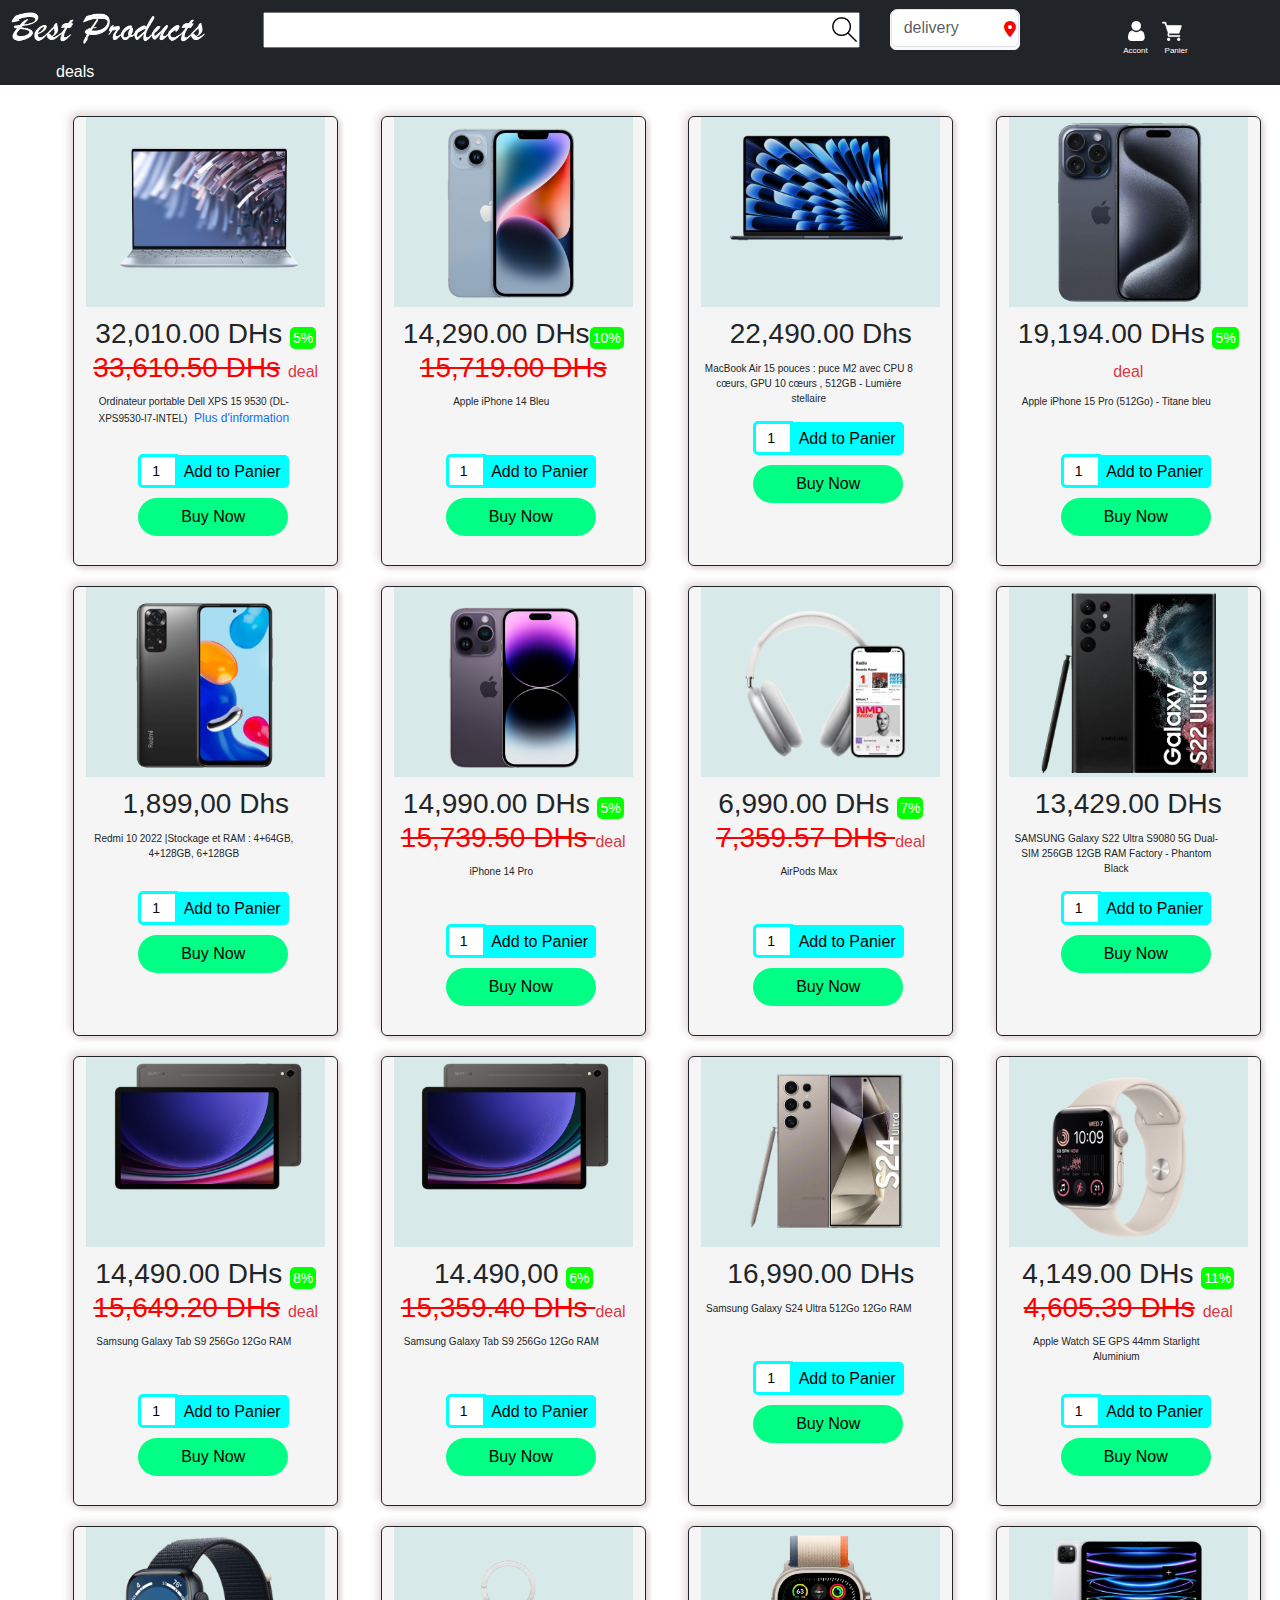
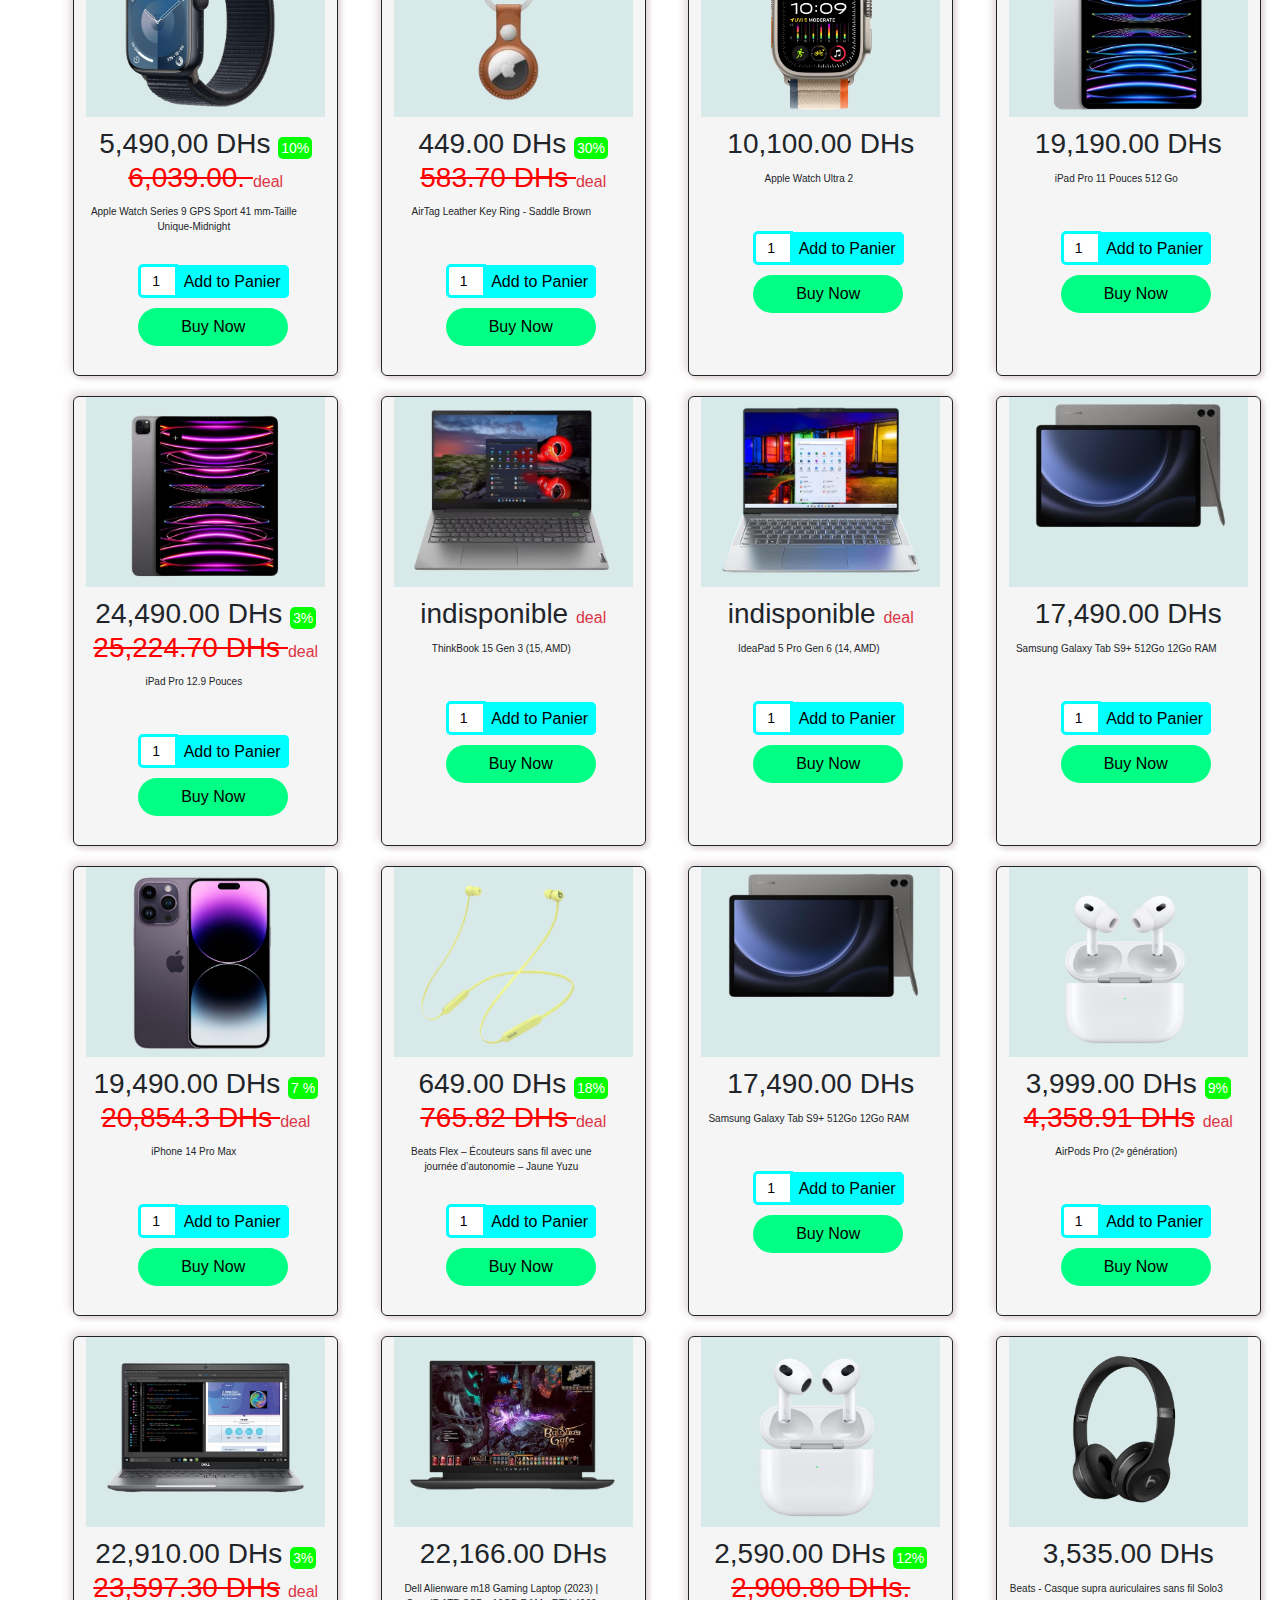
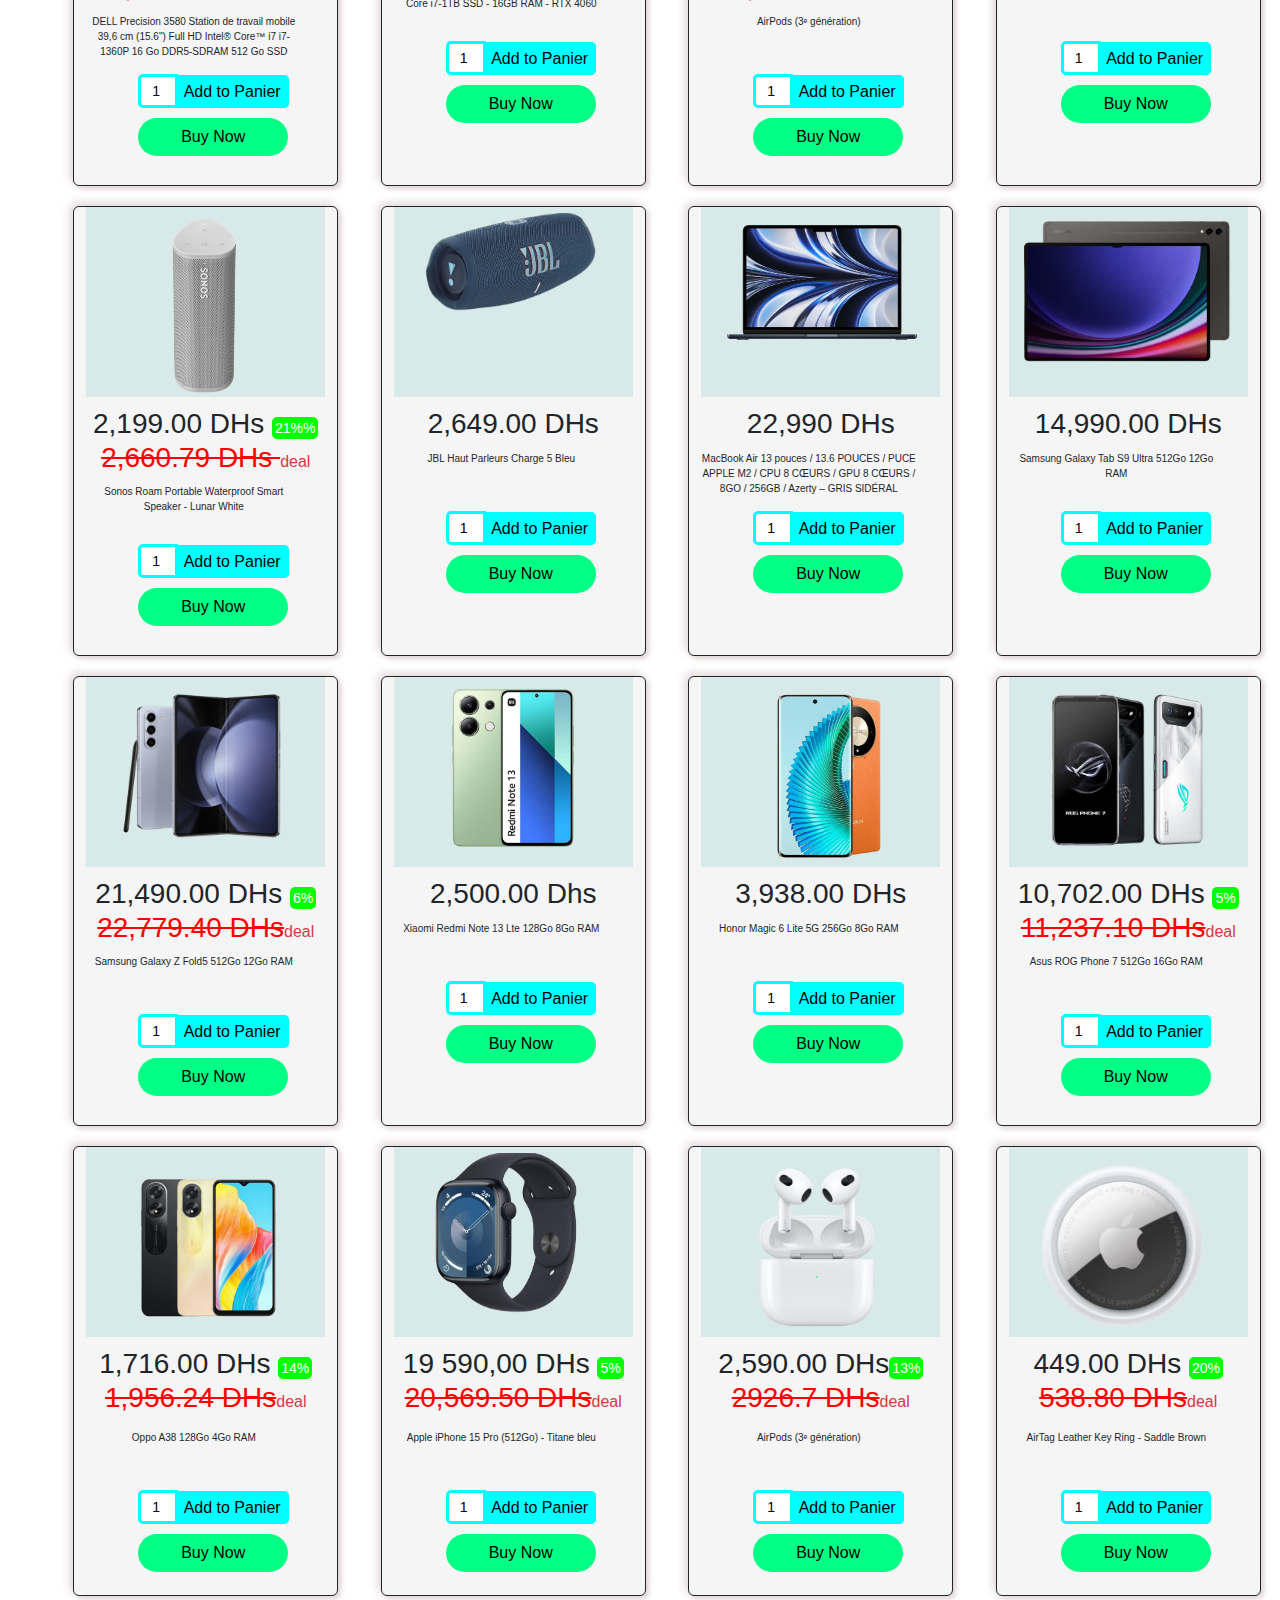
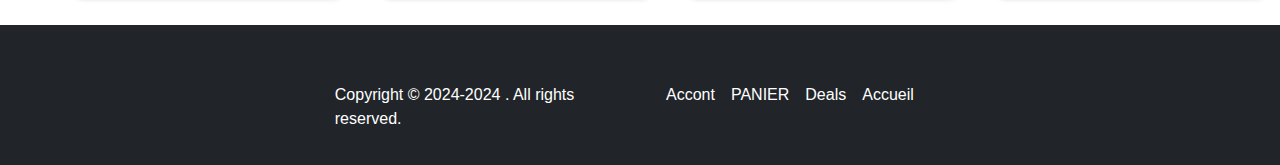
==== index.html @ 6f2d9dd8 "Add files via upload" ====
<!DOCTYPE html>
<html lang="en">

<head>
    <meta charset="UTF-8">
    <title>Best Products</title>
    <link rel="stylesheet" href="./css 1 de  site web .css">
    <link rel="stylesheet" href="./css 2 de  site web .css">
    <link rel="stylesheet" href="./bootstrap.min.css">
    <link rel="stylesheet" href="https://cdnjs.cloudflare.com/ajax/libs/font-awesome/6.0.0-beta3/css/all.min.css">
</head>

<body>
    <header>
        <div class="fex">
            <div class="totol bg-dark p-2 header">
                <div class="menu text-white z-n1 position-absolute">
                    <img src="./menu-button-of-three-horizontal-lines.png" class="img-icon zind" alt="">

                    <div class="menu-w2  text-dark ">
                        <nav class="navbar navbar-expand-sm  menu-w12 bg-light justify-content-start">
                            <ul class="navbar-nav menu-w12">
                                <li class="nav-item"><a class="nav-link" href="#"> </a></li>
                                <li class="nav-item"><a class="nav-link" href="./Sign Up .html">Sign Up</a></li>
                                <li class="nav-item"><a class="nav-link" href="./Sign In.html">Sign In</a></li>
                                <li class="nav-item"><a class="nav-link" href="./cart.html">PANIER</a></li>
                                <li class="nav-item"><a class="nav-link" href="./deal.html">Deals</a></li>

                            </ul>
                        </nav>
                    </div>
                </div>
                <a href="./index.html">
                    <img src="./logo.png" class="logo">
                </a>
                <div class="form-inpu">
                    <input type="text" class="form res p-1" name="" id="">
                    <img src="./search.png " class="img-icone" alt="">
                </div>
                <div class="btn btn-light buttondeliver p-0">
                    <label for="Countrys" class="form-label  text-dark">delivery :</label>
                    <input class="form-control  conte " style="transform: translate(0px,-34px);" list="Country"
                        name="Countrys" id="Countrys" placeholder="delivery">
                    <datalist id="Country">
                        <option value="Morocco">Morocco</option>
                        <option value="France">France</option>
                        <option value="Japan">Japan</option>
                        <option value="Brazil">Brazil</option>
                        <option value="Australia">Australia</option>
                        <option value="Canada">Canada</option>
                        <option value="SouthAfrica"></option>
                        <option value="India">India</option>
                        <option value="Mexico">Mexico</option>
                        <option value="Italy">Italy</option>
                    </datalist>
                    <i class="fa-solid fa-location-dot"
                        style="color: #ff0000; transform: translate(55px,-63px); height: 20px;"></i>
                </div>
                <div class="snavlimk">
                    <ul class=" navlimk">
                        <li st><a href="./general Account .html"><img src="./user.png" class=" img-icon"></a>
                        </li>
                        <li class="li2"> <a href="./general Account .html"> Accont </a></li>
                        <li class=" wallet"><a href="./cart.html"><img src="./grocery-store.png"
                                    class="img-icon imsg-icon"></a></li>
                        <li class="li3"> <a href="./cart.html"> Panier </a></li>


                    </ul>
                </div>
            </div>
        </div>
        <nav class="navbar bg-dark  hedin  p-0 justify-content-start  text-white">
            <ul class="nav-ul d-flex justify-content-start">
                <li><a href="./deal.html" class="link-nav text-white p-4">deals</a></li>

            </ul>
        </nav>
    </header>
    <!--                                    ///////////////////////////////                                           -->
    <section class="ABC container-fluid">
        <article class=" row  ">






            <div class="Abn  col-sm-4 col-lg-4 col-xl-3  container-fluid">
                <div class="div001">
                    <div class="div002">
                        <a href="./proudac.html"> <img class="img001" src="./7.png" draggable="false" alt=""></a>
                    </div>
                </div>
                <h3 class="h3001"> 32,010.00 DHs <span class="span001"> 5%</span> <span class="span002"> 33,610.50
                        DHs</span> <a href="./Deals.html" class="text-danger link">deal</a></h3>
                <p class="p001">
                    Ordinateur portable Dell XPS 15 9530 (DL-XPS9530-I7-INTEL)<a href="./Product Details.html"
                        class="link text-primary" style="font-size: 12px !important;">&nbsp; Plus d'information </a>
                </p>
                <div class="div003">

                    <div class="div004">
                        <div class="div005">
                            <form action="">

                                <input type="text" id="" class="input001" name=" " value="1 " pattern="[0-9]"
                                    maxlength="3"><a href="./cart.html">
                                    <span class="span003">Add to Panier</span>
                                </a>
                            </form>
                        </div> 
                        <div class="div005">
                            <a href="./pay.html"> <span class="span004">Buy Now</span></a>
                        </div>
                    </div>
                </div>
            </div>

            <!-- /////////////// -->



            <div class="Abn  col-sm-4 col-lg-4 col-xl-3  container-fluid">
                <div class="div001">
                    <div class="div002">
                        <a href="./proudact.html"> <img class="img001" src="./4.png" draggable="false" alt=""></a>
                    </div>
                </div>
                <h3 class="h3001"> 14,290.00 DHs<span class="span001">10%</span> <span class="span002">15,719.00
                        DHs</span></h3>
                <p class="p001">Apple iPhone 14 Bleu</p>
                <div class="div003">

                    <div class="div004">
                        <div class="div005">
                            <form action="">

                                <input type="text" id="" class="input001" name=" " value="1 " pattern="[0-9]"
                                    maxlength="3"><a href="./cart.html">
                                    <span class="span003">Add to Panier</span>
                                </a>
                            </form>
                        </div>
                        <div class="div005">
                            <a href="./pay.html"> <span class="span004">Buy Now</span></a>
                        </div>
                    </div>
                </div>
            </div>


            <!-- ///////    laptob       //////// -->



            <div class="Abn  col-sm-4 col-lg-4 col-xl-3  container-fluid">
                <div class="div001">
                    <div class="div002">
                        <a href="./proudact.html"> <img class="img001" src="./11.png" draggable="false" alt=""></a>
                    </div>
                </div>
                <h3 class="h3001"> 22,490.00 Dhs</h3>
                <p class="p001">MacBook Air 15 pouces : puce M2 avec CPU 8 cœurs, GPU 10 cœurs , 512GB - Lumière
                    stellaire</p>
                <div class="div003">

                    <div class="div004">
                        <div class="div005">
                           <form action="">

                                <input type="text" id="" class="input001" name=" " value="1 " pattern="[0-9]"
                                    maxlength="3"><a href="./cart.html">
                                    <span class="span003">Add to Panier</span>
                                </a>
                            </form>
                        </div>
                        <div class="div005">
                            <a href="./pay.html"> <span class="span004">Buy Now</span></a>
                        </div>
                    </div>
                </div>
            </div>




            <div class="Abn  col-sm-4 col-lg-4 col-xl-3  container-fluid">
                <div class="div001">
                    <div class="div002">
                        <a href="./proudact.html"> <img class="img001" src="./iPhone_15_Pro.png" draggable="false"
                                alt=""></a>
                    </div>
                </div>
                <h3 class="h3001"> 19,194.00 DHs <span class="span001"> 5%</span> <span class="span002"> </span> <a
                        href="./Deals.html" class="text-danger link">deal</a></h3>
                <p class="p001">
                    Apple iPhone 15 Pro (512Go) - Titane bleu
                </p>
                <div class="div003">

                    <div class="div004">
                        <div class="div005">
                            <form action="">

                                <input type="text" id="" class="input001" name=" " value="1 " pattern="[0-9]"
                                    maxlength="3"><a href="./cart.html">
                                    <span class="span003">Add to Panier</span>
                                </a>
                            </form>
                        </div>
                        <div class="div005">
                            <a href="./pay.html"> <span class="span004">Buy Now</span></a>
                        </div>
                    </div>
                </div>
            </div>




            <div class="Abn  col-sm-4 col-lg-4 col-xl-3  container-fluid">
                <div class="div001">
                    <div class="div002">
                        <a href="./proudact.html"> <img class="img001" src="./23.png" draggable="false" alt=""></a>
                    </div>
                </div>
                <h3 class="h3001"> 1,899,00 Dhs</h3>
                <p class="p001">
                    Redmi 10 2022 |Stockage et RAM : 4+64GB, 4+128GB, 6+128GB
                </p>
                <div class="div003">

                    <div class="div004">
                        <div class="div005">
                            <form action="">

                                <input type="text" id="" class="input001" name=" " value="1 " pattern="[0-9]"
                                    maxlength="3"><a href="./cart.html">
                                    <span class="span003">Add to Panier</span>
                                </a>
                            </form>
                        </div>
                        <div class="div005">
                            <a href="./pay.html"> <span class="span004">Buy Now</span></a>
                        </div>
                    </div>
                </div>
            </div>

            <!-- /////////////// -->




            <div class="Abn  col-sm-4 col-lg-4 col-xl-3  container-fluid">
                <div class="div001">
                    <div class="div002">
                        <a href="./proudact.html"> <img class="img001" src="./5.png" draggable="false" alt=""></a>
                    </div>
                </div>
                <h3 class="h3001"> 14,990.00 DHs <span class="span001"> 5%</span> <span class="span002"> 15,739.50 DHs
                    </span> <a href="./Deals.html" class="text-danger link">deal</a></h3>
                <p class="p001">
                    iPhone 14 Pro
                </p>
                <div class="div003">

                    <div class="div004">
                        <div class="div005">
                            <form action="">

                                <input type="text" id="" class="input001" name=" " value="1 " pattern="[0-9]"
                                    maxlength="3"><a href="./cart.html">
                                    <span class="span003">Add to Panier</span>
                                </a>
                            </form>
                        </div>
                        <div class="div005">
                            <a href="./pay.html"> <span class="span004">Buy Now</span></a>
                        </div>
                    </div>
                </div>
            </div>

            <!-- ////////// -->


            <!-- /////////////// -->
            <div class="Abn  col-sm-4 col-lg-4 col-xl-3  container-fluid">
                <div class="div001">
                    <div class="div002">
                        <a href="./proudact.html"> <img class="img001" src="./a2.png" draggable="false" alt=""></a>
                    </div>
                </div>
                <h3 class="h3001"> 6,990.00 DHs <span class="span001"> 7%</span> <span class="span002"> 7,359.57 DHs
                    </span> <a href="./Deals.html" class="text-danger link">deal</a></h3>
                <p class="p001">
                    AirPods Max
                </p>
                <div class="div003">

                    <div class="div004">
                        <div class="div005">
                            <form action="">

                                <input type="text" id="" class="input001" name=" " value="1 " pattern="[0-9]"
                                    maxlength="3"><a href="./cart.html">
                                    <span class="span003">Add to Panier</span>
                                </a>
                            </form>
                        </div>
                        <div class="div005">
                            <a href="./pay.html"> <span class="span004">Buy Now</span></a>
                        </div>
                    </div>
                </div>
            </div>


            <div class="Abn  col-sm-4 col-lg-4 col-xl-3  container-fluid">
                <div class="div001">
                    <div class="div002">
                        <a href="./proudact.html"> <img class="img001" src="./S22.png" draggable="false" alt=""></a>
                    </div>
                </div>
                <h3 class="h3001"> 13,429.00 DHs</h3>
                <p class="p001">
                    SAMSUNG Galaxy S22 Ultra S9080 5G Dual-SIM 256GB 12GB RAM Factory - Phantom Black
                </p>
                <div class="div003">

                    <div class="div004">
                        <div class="div005">
                            <form action="">

                                <input type="text" id="" class="input001" name=" " value="1 " pattern="[0-9]"
                                    maxlength="3"><a href="./cart.html">
                                    <span class="span003">Add to Panier</span>
                                </a>
                            </form>
                        </div>
                        <div class="div005">
                            <a href="./pay.html"> <span class="span004">Buy Now</span></a>
                        </div>
                    </div>
                </div>
            </div>
            <!-- ///////    laptob       //////// -->

            <!-- /////////////// -->

            <div class="Abn  col-sm-4 col-lg-4 col-xl-3  container-fluid">
                <div class="div001">
                    <div class="div002">
                        <a href="./proudact.html"> <img class="img001" src="./20.png" draggable="false" alt=""></a>
                    </div>
                </div>
                <h3 class="h3001"> 14,490.00 DHs <span class="span001"> 8%</span> <span class="span002"> 15,649.20
                        DHs</span> <a href="./Deals.html" class="text-danger link">deal</a></h3>
                <p class="p001">
                    Samsung Galaxy Tab S9 256Go 12Go RAM
                </p>
                <div class="div003">

                    <div class="div004">
                        <div class="div005">
                             <form action="">

                                <input type="text" id="" class="input001" name=" " value="1 " pattern="[0-9]"
                                    maxlength="3"><a href="./cart.html">
                                    <span class="span003">Add to Panier</span>
                                </a>
                            </form>
                        </div>
                        <div class="div005">
                            <a href="./pay.html"> <span class="span004">Buy Now</span></a>
                        </div>
                    </div>
                </div>
            </div>

            <!-- /////////////// -->

            <div class="Abn  col-sm-4 col-lg-4 col-xl-3  container-fluid">
                <div class="div001">
                    <div class="div002">
                        <a href="./proudact.html"> <img class="img001" src="./20.png" draggable="false" alt=""></a>
                    </div>
                </div>
                <h3 class="h3001">14.490,00 <span class="span001"> 6%</span> <span class="span002"> 15,359.40 DHs
                    </span> <a href="./Deals.html" class="text-danger link">deal</a></h3>
                <p class="p001">
                    Samsung Galaxy Tab S9 256Go 12Go RAM
                </p>
                <div class="div003">

                    <div class="div004">
                        <div class="div005">
                            <form action="">

                                <input type="text" id="" class="input001" name=" " value="1 " pattern="[0-9]"
                                    maxlength="3"><a href="./cart.html">
                                    <span class="span003">Add to Panier</span>
                                </a>
                            </form>
                        </div>
                        <div class="div005">
                            <a href="./pay.html"> <span class="span004">Buy Now</span></a>
                        </div>
                    </div>
                </div>
            </div>

            <div class="Abn  col-sm-4 col-lg-4 col-xl-3  container-fluid">
                <div class="div001">
                    <div class="div002">
                        <a href="./proudact.html"> <img class="img001" src="./9.png" draggable="false" alt=""></a>
                    </div>
                </div>
                <h3 class="h3001">16,990.00 DHs </h3>
                <p class="p001">
                    Samsung Galaxy S24 Ultra 512Go 12Go RAM
                </p>
                <div class="div003">

                    <div class="div004">
                        <div class="div005">
                            <form action="">

                                <input type="text" id="" class="input001" name=" " value="1 " pattern="[0-9]"
                                    maxlength="3"><a href="./cart.html">
                                    <span class="span003">Add to Panier</span>
                                </a>
                            </form>
                        </div>
                        <div class="div005">
                            <a href="./pay.html"> <span class="span004">Buy Now</span></a>
                        </div>
                    </div>
                </div>
            </div>


            <!-- /////////////// -->

            <div class="Abn  col-sm-4 col-lg-4 col-xl-3  container-fluid">
                <div class="div001">
                    <div class="div002">
                        <a href="./proudact.html"> <img class="img001" src="./w3.png" draggable="false" alt=""></a>
                    </div>
                </div>
                <h3 class="h3001">4,149.00 DHs <span class="span001"> 11%</span> <span class="span002"> 4,605.39
                        DHs</span> <a href="./Deals.html" class="text-danger link">deal</a></h3>
                <p class="p001">
                    Apple Watch SE GPS 44mm Starlight Aluminium

                </p>
                <div class="div003">

                    <div class="div004">
                        <div class="div005">
                            <form action="">

                                <input type="text" id="" class="input001" name=" " value="1 " pattern="[0-9]"
                                    maxlength="3"><a href="./cart.html">
                                    <span class="span003">Add to Panier</span>
                                </a>
                            </form>
                        </div>
                        <div class="div005">
                            <a href="./pay.html"> <span class="span004">Buy Now</span></a>
                        </div>
                    </div>
                </div>
            </div>


            <!-- ////////// -->

            <div class="Abn  col-sm-4 col-lg-4 col-xl-3  container-fluid">
                <div class="div001">
                    <div class="div002">
                        <a href="./proudact.html"> <img class="img001" src="./w2.png" draggable="false" alt=""></a>
                    </div>
                </div>
                <h3 class="h3001"> 5,490,00 DHs <span class="span001"> 10%</span> <span class="span002"> 6,039.00.
                    </span> <a href="./Deals.html" class="text-danger link">deal</a></h3>
                <p class="p001">
                    Apple Watch Series 9 GPS Sport 41 mm-Taille Unique-Midnight
                </p>
                <div class="div003">

                    <div class="div004">
                        <div class="div005">
                           <form action="">

                                <input type="text" id="" class="input001" name=" " value="1 " pattern="[0-9]"
                                    maxlength="3"><a href="./cart.html">
                                    <span class="span003">Add to Panier</span>
                                </a>
                            </form>
                        </div>
                        <div class="div005">
                            <a href="./pay.html"> <span class="span004">Buy Now</span></a>
                        </div>
                    </div>
                </div>
            </div>


            <!-- /////////////// -->

            <div class="Abn  col-sm-4 col-lg-4 col-xl-3  container-fluid">
                <div class="div001">
                    <div class="div002">
                        <a href="./proudact.html"> <img class="img001" src="./at.png" draggable="false" alt=""></a>
                    </div>
                </div>
                <h3 class="h3001"> 449.00 DHs <span class="span001"> 30%</span> <span class="span002"> 583.70 DHs
                    </span> <a href="./Deals.html" class="text-danger link">deal</a></h3>
                <p class="p001">
                    AirTag Leather Key Ring - Saddle Brown
                </p>
                <div class="div003">

                    <div class="div004">
                        <div class="div005">
                            <form action="">

                                <input type="text" id="" class="input001" name=" " value="1 " pattern="[0-9]"
                                    maxlength="3"><a href="./cart.html">
                                    <span class="span003">Add to Panier</span>
                                </a>
                            </form>
                        </div>
                        <div class="div005">
                            <a href="./pay.html"> <span class="span004">Buy Now</span></a>
                        </div>
                    </div>
                </div>
            </div>


            <div class="Abn  col-sm-4 col-lg-4 col-xl-3  container-fluid">
                <div class="div001">
                    <div class="div002">
                        <a href="./proudact.html"> <img class="img001" src="./w1.png" draggable="false" alt=""></a>
                    </div>
                </div>
                <h3 class="h3001"> 10,100.00 DHs</h3>
                <p class="p001">
                    Apple Watch Ultra 2
                </p>
                <div class="div003">

                    <div class="div004">
                        <div class="div005">
                            <form action="">

                                <input type="text" id="" class="input001" name=" " value="1 " pattern="[0-9]"
                                    maxlength="3"><a href="./cart.html">
                                    <span class="span003">Add to Panier</span>
                                </a>
                            </form>
                        </div>
                        <div class="div005">
                            <a href="./pay.html"> <span class="span004">Buy Now</span></a>
                        </div>
                    </div>
                </div>
            </div>



            <div class="Abn  col-sm-4 col-lg-4 col-xl-3  container-fluid">
                <div class="div001">
                    <div class="div002">
                        <a href="./proudact.html"> <img class="img001" src="./2.png" draggable="false" alt=""></a>
                    </div>
                </div>
                <h3 class="h3001"> 19,190.00 DHs </h3>
                <p class="p001">
                    iPad Pro 11 Pouces 512 Go
                </p>
                <div class="div003">

                    <div class="div004">
                        <div class="div005">
                            <form action="">

                                <input type="text" id="" class="input001" name=" " value="1 " pattern="[0-9]"
                                    maxlength="3"><a href="./cart.html">
                                    <span class="span003">Add to Panier</span>
                                </a>
                            </form>
                        </div>
                        <div class="div005">
                            <a href="./pay.html"> <span class="span004">Buy Now</span></a>
                        </div>
                    </div>
                </div>
            </div>
            <!-- ///////////////////// -->

            <!-- ///////////////////// -->

            <div class="Abn  col-sm-4 col-lg-4 col-xl-3  container-fluid">
                <div class="div001">
                    <div class="div002">
                        <a href="./proudact.html"> <img class="img001" src="./3.png" draggable="false" alt=""></a>
                    </div>
                </div>
                <h3 class="h3001"> 24,490.00 DHs <span class="span001"> 3%</span> <span class="span002"> 25,224.70 DHs
                    </span> <a href="./Deals.html" class="text-danger link">deal</a></h3>
                <p class="p001">
                    iPad Pro 12.9 Pouces

                </p>
                <div class="div003">

                    <div class="div004">
                        <div class="div005">
                            <form action="">

                                <input type="text" id="" class="input001" name=" " value="1 " pattern="[0-9]"
                                    maxlength="3"><a href="./cart.html">
                                    <span class="span003">Add to Panier</span>
                                </a>
                            </form>
                        </div>
                        <div class="div005">
                            <a href="./pay.html"> <span class="span004">Buy Now</span></a>
                        </div>
                    </div>
                </div>
            </div>
            <!-- /////////////// -->

            <div class="Abn  col-sm-4 col-lg-4 col-xl-3  container-fluid">
                <div class="div001">
                    <div class="div002">
                        <a href="./proudact.html"> <img class="img001" src="./25.png" draggable="false" alt=""></a>
                    </div>
                </div>
                <h3 class="h3001"> indisponible</span>
                    <a href="./Deals.html" class="text-danger link">deal</a>
                </h3>
                <p class="p001">
                    ThinkBook 15 Gen 3 (15, AMD)

                </p>
                <div class="div003">

                    <div class="div004">
                        <div class="div005">
                            <form action="">

                                <input type="text" id="" class="input001" name=" " value="1 " pattern="[0-9]"
                                    maxlength="3"><a href="./cart.html">
                                    <span class="span003">Add to Panier</span>
                                </a>
                            </form>
                        </div>
                        <div class="div005">
                            <a href="./pay.html"> <span class="span004">Buy Now</span></a>
                        </div>
                    </div>
                </div>
            </div>
            <div class="Abn  col-sm-4 col-lg-4 col-xl-3  container-fluid">
                <div class="div001">
                    <div class="div002">
                        <a href="./proudact.html"> <img class="img001" src="./24.png" draggable="false" alt=""></a>
                    </div>
                </div>
                <h3 class="h3001"> indisponible</span>
                    <a href="./Deals.html" class="text-danger link">deal</a>
                </h3>
                <p class="p001">
                    IdeaPad 5 Pro Gen 6 (14, AMD)
                </p>
                <div class="div003">

                    <div class="div004">
                        <div class="div005">
                             <form action="">

                                <input type="text" id="" class="input001" name=" " value="1 " pattern="[0-9]"
                                    maxlength="3"><a href="./cart.html">
                                    <span class="span003">Add to Panier</span>
                                </a>
                            </form>
                        </div>
                        <div class="div005">
                            <a href="./pay.html"> <span class="span004">Buy Now</span></a>
                        </div>
                    </div>
                </div>
            </div>


            <!-- ///////////////////// -->


            <div class="Abn  col-sm-4 col-lg-4 col-xl-3  container-fluid">
                <div class="div001">
                    <div class="div002">
                        <a href="./proudact.html"> <img class="img001" src="./21.png" draggable="false" alt=""></a>
                    </div>
                </div>
                <h3 class="h3001"> 17,490.00 DHs</h3>
                <p class="p001">
                    Samsung Galaxy Tab S9+ 512Go 12Go RAM
                </p>
                <div class="div003">

                    <div class="div004">
                        <div class="div005">
                            <form action="">

                                <input type="text" id="" class="input001" name=" " value="1 " pattern="[0-9]"
                                    maxlength="3"><a href="./cart.html">
                                    <span class="span003">Add to Panier</span>
                                </a>
                            </form>
                        </div>
                        <div class="div005">
                            <a href="./pay.html"> <span class="span004">Buy Now</span></a>
                        </div>
                    </div>
                </div>
            </div>
            <!-- /////////////// -->




            <div class="Abn  col-sm-4 col-lg-4 col-xl-3  container-fluid">
                <div class="div001">
                    <div class="div002">
                        <a href="./proudact.html"> <img class="img001" src="./6.png" draggable="false" alt=""></a>
                    </div>
                </div>
                <h3 class="h3001"> 19,490.00 DHs <span class="span001"> 7 %</span> <span class="span002"> 20,854.3 DHs
                    </span> <a href="./Deals.html" class="text-danger link">deal</a></h3>
                <p class="p001">
                    iPhone 14 Pro Max
                </p>
                <div class="div003">

                    <div class="div004">
                        <div class="div005">
                            <form action="">

                                <input type="text" id="" class="input001" name=" " value="1 " pattern="[0-9]"
                                    maxlength="3"><a href="./cart.html">
                                    <span class="span003">Add to Panier</span>
                                </a>
                            </form>
                        </div>
                        <div class="div005">
                            <a href="./pay.html"> <span class="span004">Buy Now</span></a>
                        </div>
                    </div>
                </div>
            </div>

            <div class="Abn  col-sm-4 col-lg-4 col-xl-3  container-fluid">
                <div class="div001">
                    <div class="div002">
                        <a href="./proudact.html"> <img class="img001" src="./a5.png" draggable="false" alt=""></a>
                    </div>
                </div>
                <h3 class="h3001"> 649.00 DHs <span class="span001"> 18%</span> <span class="span002"> 765.82 DHs
                    </span> <a href="./Deals.html" class="text-danger link">deal</a></h3>
                <p class="p001">
                    Beats Flex – Écouteurs sans fil avec une journée d’autonomie – Jaune Yuzu

                </p>
                <div class="div003">

                    <div class="div004">
                        <div class="div005">
                           <form action="">

                                <input type="text" id="" class="input001" name=" " value="1 " pattern="[0-9]"
                                    maxlength="3"><a href="./cart.html">
                                    <span class="span003">Add to Panier</span>
                                </a>
                            </form>
                        </div>
                        <div class="div005">
                            <a href="./pay.html"> <span class="span004">Buy Now</span></a>
                        </div>
                    </div>
                </div>
            </div>
            <!-- ///////    laptob       //////// -->



            <div class="Abn  col-sm-4 col-lg-4 col-xl-3  container-fluid">
                <div class="div001">
                    <div class="div002">
                        <a href="./proudact.html"> <img class="img001" src="./21.png" draggable="false" alt=""></a>
                    </div>
                </div>
                <h3 class="h3001"> 17,490.00 DHs

                </h3>
                <p class="p001">
                    Samsung Galaxy Tab S9+ 512Go 12Go RAM

                </p>
                <div class="div003">

                    <div class="div004">
                        <div class="div005">
                            <form action="">

                                <input type="text" id="" class="input001" name=" " value="1 " pattern="[0-9]"
                                    maxlength="3"><a href="./cart.html">
                                    <span class="span003">Add to Panier</span>
                                </a>
                            </form>
                        </div>
                        <div class="div005">
                            <a href="./pay.html"> <span class="span004">Buy Now</span></a>
                        </div>
                    </div>
                </div>
            </div>
            <!-- /////////////// -->


            <div class="Abn  col-sm-4 col-lg-4 col-xl-3  container-fluid">
                <div class="div001">
                    <div class="div002">
                        <a href="./proudact.html"> <img class="img001" src="./a1.png" draggable="false" alt=""></a>
                    </div>
                </div>
                <h3 class="h3001"> 3,999.00 DHs <span class="span001">9%</span> <span class="span002">4,358.91
                        DHs</span>
                    <a href="./Deals.html" class="text-danger link">deal</a>
                </h3>
                <p class="p001">
                    AirPods Pro (2ᵉ génération)
                </p>
                <div class="div003">

                    <div class="div004">
                        <div class="div005">
                            <form action="">

                                <input type="text" id="" class="input001" name=" " value="1 " pattern="[0-9]"
                                    maxlength="3"><a href="./cart.html">
                                    <span class="span003">Add to Panier</span>
                                </a>
                            </form>
                        </div>
                        <div class="div005">
                            <a href="./pay.html"> <span class="span004">Buy Now</span></a>
                        </div>
                    </div>
                </div>
            </div>




            <!-- ///////    laptob       //////// -->


            <!-- ///////    laptob       //////// -->

            <div class="Abn  col-sm-4 col-lg-4 col-xl-3  container-fluid">
                <div class="div001">
                    <div class="div002">
                        <a href="./proudact.html"> <img class="img001" src="./12.png" draggable="false" alt=""></a>
                    </div>
                </div>
                <h3 class="h3001"> 22,910.00 DHs <span class="span001">3%</span> <span class="span002">23,597.30
                        DHs</span>
                    <a href="./Deals.html" class="text-danger link">deal</a>
                </h3>
                <p class="p001">
                    DELL Precision 3580 Station de travail mobile 39,6 cm (15.6") Full HD Intel® Core™ i7 i7-1360P 16 Go
                    DDR5-SDRAM 512 Go SSD

                </p>
                <div class="div003">

                    <div class="div004">
                        <div class="div005">
                            <form action="">

                                <input type="text" id="" class="input001" name=" " value="1 " pattern="[0-9]"
                                    maxlength="3"><a href="./cart.html">
                                    <span class="span003">Add to Panier</span>
                                </a>
                            </form>
                        </div>
                        <div class="div005">
                            <a href="./pay.html"> <span class="span004">Buy Now</span></a>
                        </div>
                    </div>
                </div>
            </div>


            <div class="Abn  col-sm-4 col-lg-4 col-xl-3  container-fluid">
                <div class="div001">
                    <div class="div002">
                        <a href="./proudact.html"> <img class="img001" src="./13.png" draggable="false" alt=""></a>
                    </div>
                </div>
                <h3 class="h3001"> 22,166.00 DHs
                </h3>
                <p class="p001">Dell Alienware m18 Gaming Laptop (2023) | Core i7-1TB SSD - 16GB RAM - RTX 4060 </p>
                <div class="div003">

                    <div class="div004">
                        <div class="div005">
                            <form action="">

                                <input type="text" id="" class="input001" name=" " value="1 " pattern="[0-9]"
                                    maxlength="3"><a href="./cart.html">
                                    <span class="span003">Add to Panier</span>
                                </a>
                            </form>
                        </div>
                        <div class="div005">
                            <a href="./pay.html"> <span class="span004">Buy Now</span></a>
                        </div>
                    </div>
                </div>
            </div>

            <!-- /////////////// -->

            <div class="Abn  col-sm-4 col-lg-4 col-xl-3  container-fluid">
                <div class="div001">
                    <div class="div002">
                        <a href="./proudact.html"> <img class="img001" src="./a3.png" draggable="false" alt=""></a>
                    </div>
                </div>
                <h3 class="h3001"> 2,590.00 DHs <span class="span001"> 12%</span> <span class="span002"> 2,900.80 DHs.
                    </span></h3>
                <p class="p001">

                    AirPods (3ᵉ génération)
                </p>
                <div class="div003">

                    <div class="div004">
                        <div class="div005">
                            <form action="">

                                <input type="text" id="" class="input001" name=" " value="1 " pattern="[0-9]"
                                    maxlength="3"><a href="./cart.html">
                                    <span class="span003">Add to Panier</span>
                                </a>
                            </form>
                        </div>
                        <div class="div005">
                            <a href="./pay.html"> <span class="span004">Buy Now</span></a>
                        </div>
                    </div>
                </div>
            </div>




            <div class="Abn  col-sm-4 col-lg-4 col-xl-3  container-fluid">
                <div class="div001">
                    <div class="div002">
                        <a href="./proudact.html"> <img class="img001" src="./a7.png" draggable="false" alt=""></a>
                    </div>
                </div>
                <h3 class="h3001"> 3,535.00 DHs</h3>
                <p class="p001">

                    Beats - Casque supra auriculaires sans fil Solo3
                </p>
                <div class="div003">

                    <div class="div004">
                        <div class="div005">
                            <form action="">

                                <input type="text" id="" class="input001" name=" " value="1 " pattern="[0-9]"
                                    maxlength="3"><a href="./cart.html">
                                    <span class="span003">Add to Panier</span>
                                </a>
                            </form>
                        </div>
                        <div class="div005">
                            <a href="./pay.html"> <span class="span004">Buy Now</span></a>
                        </div>
                    </div>
                </div>
            </div>



            <div class="Abn  col-sm-4 col-lg-4 col-xl-3  container-fluid">
                <div class="div001">
                    <div class="div002">
                        <a href="./proudact.html"> <img class="img001" src="./a6.png" draggable="false" alt=""></a>
                    </div>
                </div>
                <h3 class="h3001">2,199.00 DHs <span class="span001">21%%</span> <span class="span002">2,660.79 DHs
                    </span> <a href="./Deals.html" class="text-danger link">deal</a></h3>
                <p class="p001">

                    Sonos Roam Portable Waterproof Smart Speaker - Lunar White
                </p>
                <div class="div003">

                    <div class="div004">
                        <div class="div005">
                             <form action="">

                                <input type="text" id="" class="input001" name=" " value="1 " pattern="[0-9]"
                                    maxlength="3"><a href="./cart.html">
                                    <span class="span003">Add to Panier</span>
                                </a>
                            </form>
                        </div>
                        <div class="div005">
                            <a href="./pay.html"> <span class="span004">Buy Now</span></a>
                        </div>
                    </div>
                </div>
            </div>




            <div class="Abn  col-sm-4 col-lg-4 col-xl-3  container-fluid">
                <div class="div001">
                    <div class="div002">
                        <a href="./proudact.html"> <img class="img001" src="./a4.png" draggable="false" alt=""></a>
                    </div>
                </div>
                <h3 class="h3001"> 2,649.00 DHs </h3>
                <p class="p001">

                    JBL Haut Parleurs Charge 5 Bleu
                </p>
                <div class="div003">

                    <div class="div004">
                        <div class="div005">
                             <form action="">

                                <input type="text" id="" class="input001" name=" " value="1 " pattern="[0-9]"
                                    maxlength="3"><a href="./cart.html">
                                    <span class="span003">Add to Panier</span>
                                </a>
                            </form>
                        </div>
                        <div class="div005">
                            <a href="./pay.html"> <span class="span004">Buy Now</span></a>
                        </div>
                    </div>
                </div>
            </div>

            <!-- ///////    laptob      //////// -->


            <div class="Abn  col-sm-4 col-lg-4 col-xl-3  container-fluid">
                <div class="div001">
                    <div class="div002">
                        <a href="./proudact.html"> <img class="img001" src="./10.png" draggable="false" alt=""></a>
                    </div>
                </div>
                <h3 class="h3001"> 22,990 DHs</h3>
                <p class="p001">

                    MacBook Air 13 pouces / 13.6 POUCES / PUCE APPLE M2 / CPU 8 CŒURS / GPU 8 CŒURS / 8GO /
                    256GB / Azerty – GRIS SIDÉRAL
                </p>
                <div class="div003">

                    <div class="div004">
                        <div class="div005">
                           <form action="">

                                <input type="text" id="" class="input001" name=" " value="1 " pattern="[0-9]"
                                    maxlength="3"><a href="./cart.html">
                                    <span class="span003">Add to Panier</span>
                                </a>
                            </form>
                        </div>
                        <div class="div005">
                            <a href="./pay.html"> <span class="span004">Buy Now</span></a>
                        </div>
                    </div>
                </div>
            </div>




            <div class="Abn  col-sm-4 col-lg-4 col-xl-3  container-fluid">
                <div class="div001">
                    <div class="div002">
                        <a href="./proudact.html"> <img class="img001" src="./22.png" draggable="false" alt=""></a>
                    </div>
                </div>
                <h3 class="h3001"> 14,990.00 DHs </span></h3>
                <p class="p001">
                    Samsung Galaxy Tab S9 Ultra 512Go 12Go RAM

                </p>
                <div class="div003">

                    <div class="div004">
                        <div class="div005">
                            <form action="">

                                <input type="text" id="" class="input001" name=" " value="1 " pattern="[0-9]"
                                    maxlength="3"><a href="./cart.html">
                                    <span class="span003">Add to Panier</span>
                                </a>
                            </form>
                        </div>
                        <div class="div005">
                            <a href="./pay.html"> <span class="span004">Buy Now</span></a>
                        </div>
                    </div>
                </div>
            </div>

            <div class="Abn  col-sm-4 col-lg-4 col-xl-3  container-fluid">
                <div class="div001">
                    <div class="div002">
                        <a href="./proudact.html"> <img class="img001" src="./14.png" draggable="false" alt=""></a>
                    </div>
                </div>
                <h3 class="h3001"> 21,490.00 DHs <span class="span001">6%</span> <span class="span002">22,779.40
                        DHs</span><a href="./Deals.html" class="text-danger link">deal</a></h3>
                <p class="p001">
                    Samsung Galaxy Z Fold5 512Go 12Go RAM
                </p>
                <div class="div003">

                    <div class="div004">
                        <div class="div005">
                             <form action="">

                                <input type="text" id="" class="input001" name=" " value="1 " pattern="[0-9]"
                                    maxlength="3"><a href="./cart.html">
                                    <span class="span003">Add to Panier</span>
                                </a>
                            </form>
                        </div>
                        <div class="div005">
                            <a href="./pay.html"> <span class="span004">Buy Now</span></a>
                        </div>
                    </div>
                </div>
            </div>



            <div class="Abn  col-sm-4 col-lg-4 col-xl-3  container-fluid">
                <div class="div001">
                    <div class="div002">
                        <a href="./proudact.html"> <img class="img001" src="./15.png" draggable="false" alt=""></a>
                    </div>
                </div>
                <h3 class="h3001"> 2,500.00 Dhs </h3>
                <p class="p001">Xiaomi Redmi Note 13 Lte 128Go 8Go RAM</p>
                <div class="div003">

                    <div class="div004">
                        <div class="div005">
                            <form action="">

                                <input type="text" id="" class="input001" name=" " value="1 " pattern="[0-9]"
                                    maxlength="3"><a href="./cart.html">
                                    <span class="span003">Add to Panier</span>
                                </a>
                            </form>
                        </div>
                        <div class="div005">
                            <a href="./pay.html"> <span class="span004">Buy Now</span></a>
                        </div>
                    </div>
                </div>
            </div>


            <!-- /////////////// -->


            <div class="Abn  col-sm-4 col-lg-4 col-xl-3  container-fluid">
                <div class="div001">
                    <div class="div002">
                        <a href="./proudact.html"> <img class="img001" src="./16.png" draggable="false" alt=""></a>
                    </div>
                </div>
                <h3 class="h3001">3,938.00 DHs </span></h3>
                <p class="p001">

                    Honor Magic 6 Lite 5G 256Go 8Go RAM
                </p>
                <div class="div003">

                    <div class="div004">
                        <div class="div005">
                             <form action="">

                                <input type="text" id="" class="input001" name=" " value="1 " pattern="[0-9]"
                                    maxlength="3"><a href="./cart.html">
                                    <span class="span003">Add to Panier</span>
                                </a>
                            </form>
                        </div>
                        <div class="div005">
                            <a href="./pay.html"> <span class="span004">Buy Now</span></a>
                        </div>
                    </div>
                </div>
            </div>
            <!-- /////////////// -->



            <div class="Abn  col-sm-4 col-lg-4 col-xl-3  container-fluid">
                <div class="div001">
                    <div class="div002">
                        <a href="./proudact.html"> <img class="img001" src="./17.png" draggable="false" alt=""></a>
                    </div>
                </div>
                <h3 class="h3001"> 10,702.00 DHs <span class="span001">5%</span> <span class="span002">11,237.10
                        DHs</span><a href="./Deals.html" class="text-danger link">deal</a></h3>
                <p class="p001">
                    Asus ROG Phone 7 512Go 16Go RAM
                </p>
                <div class="div003">

                    <div class="div004">
                        <div class="div005">
                            <form action="">

                                <input type="text" id="" class="input001" name=" " value="1 " pattern="[0-9]"
                                    maxlength="3"><a href="./cart.html">
                                    <span class="span003">Add to Panier</span>
                                </a>
                            </form>
                        </div>
                        <div class="div005">
                            <a href="./pay.html"> <span class="span004">Buy Now</span></a>
                        </div>
                    </div>
                </div>
            </div>


            <div class="Abn  col-sm-4 col-lg-4 col-xl-3  container-fluid">
                <div class="div001">
                    <div class="div002">
                        <a href="./proudact.html"> <img class="img001" src="./18.png" draggable="false" alt=""></a>
                    </div>
                </div>
                <h3 class="h3001"> 1,716.00 DHs <span class="span001">14%</span> <span class="span002">1,956.24
                        DHs</span><a href="./Deals.html" class="text-danger link">deal</a></p>
                </h3>
                <p class="p001">Oppo A38 128Go 4Go RAM</p>
                <div class="div003">

                    <div class="div004">
                        <div class="div005">
                           <form action="">

                                <input type="text" id="" class="input001" name=" " value="1 " pattern="[0-9]"
                                    maxlength="3"><a href="./cart.html">
                                    <span class="span003">Add to Panier</span>
                                </a>
                            </form>
                        </div>
                        <div class="div005">
                            <a href="./pay.html"> <span class="span004">Buy Now</span></a>
                        </div>
                    </div>
                </div>
            </div>
            <!-- /////////////// -->
            <div class="Abn  col-sm-4 col-lg-4 col-xl-3  container-fluid">
                <div class="div001">
                    <div class="div002">
                        <a href="./proudact.html"> <img class="img001" src="./19.png" draggable="false" alt=""></a>
                    </div>
                </div>
                <h3 class="h3001"> 19 590,00 DHs <span class="span001">5%</span> <span class="span002"> 20,569.50
                        DHs</span><a href="./Deals.html" class="text-danger link">deal</a></p>
                </h3>
                <p class="p001">Apple iPhone 15 Pro (512Go) - Titane bleu
                </p>
                <div class="div003">

                    <div class="div004">
                        <div class="div005">
                             <form action="">

                                <input type="text" id="" class="input001" name=" " value="1 " pattern="[0-9]"
                                    maxlength="3"><a href="./cart.html">
                                    <span class="span003">Add to Panier</span>
                                </a>
                            </form>
                        </div>
                        <div class="div005">
                            <a href="./pay.html"> <span class="span004">Buy Now</span></a>
                        </div>
                    </div>
                </div>
            </div>



            <div class="Abn  col-sm-4 col-lg-4 col-xl-3  container-fluid">
                <div class="div001">
                    <div class="div002">
                        <a href="./proudact.html"> <img class="img001" src="./a3.png" draggable="false" alt=""></a>
                    </div>
                </div>
                <h3 class="h3001"> 2,590.00 DHs<span class="span001">13%</span> <span class="span002">2926.7
                        DHs</span><a href="./Deals.html" class="text-danger link">deal</a></p>
                </h3>
                <p class="p001">AirPods (3ᵉ génération)</p>
                <div class="div003">

                    <div class="div004">
                        <div class="div005">
                            <form action="">

                                <input type="text" id="" class="input001" name=" " value="1 " pattern="[0-9]"
                                    maxlength="3"><a href="./cart.html">
                                    <span class="span003">Add to Panier</span>
                                </a>
                            </form>
                        </div>
                        <div class="div005">
                            <a href="./pay.html"> <span class="span004">Buy Now</span></a>
                        </div>
                    </div>
                </div>
            </div>



            <div class="Abn  col-sm-4 col-lg-4 col-xl-3  container-fluid">
                <div class="div001">
                    <div class="div002">
                        <a href="./proudact.html"> <img class="img001" src="./at1.png" draggable="false" alt=""></a>
                    </div>
                </div>
                <h3 class="h3001"> 449.00 DHs <span class="span001">20%</span> <span class="span002">538.80
                        DHs</span><a href="./Deals.html" class="text-danger link">deal</a></p>
                </h3>
                <p class="p001">AirTag Leather Key Ring - Saddle Brown</p>
                <div class="div003">

                    <div class="div004">
                        <div class="div005">
                            <form action="">

                                <input type="text" id="" class="input001" name=" " value="1 " pattern="[0-9]"
                                    maxlength="3"><a href="./cart.html">
                                    <span class="span003">Add to Panier</span>
                                </a>
                            </form>
                        </div>
                        <div class="div005">
                            <a href="./pay.html"> <span class="span004">Buy Now</span></a>
                        </div>
                    </div>
                </div>
            </div>
        </article>
    </section>

    <footer class="bg-dark text-white mt-5 ">
        <div class="row">
            <div class="col pt-4">Copyright © 2024-2024 . All rights reserved.</div>
            <div class="col nav">
                <nav class="navbar navbar-expand-sm p-0">
                    <div class="container-fluid">
                        <!-- Liens -->
                        <ul class="navbar-nav ">

                            <li class="nav-item"><a class="nav-link text-white" href="./general Account .html"
                                    target="_blank">Accont</a></li>
                            <li class="nav-item"><a class="nav-link text-white" href="./cart.html"
                                    target="_blank">PANIER</a></li>
                            <li class="nav-item"><a class="nav-link text-white" href="./deal.html"
                                    target="_blank">Deals</a></li>
                            <li class="nav-item"><a class="nav-link text-white" href="./index.html">Accueil</a>
                            </li>

                        </ul>
                    </div>
                </nav>

            </div>
        </div>
    </footer>
    <script src="./js/bootstrap.bundle.min.js"></script>
</body>

</html>



<!-- <a href="mailto:bilalzouine9@gmail.com">coll me</a> -->
---- css 1 de  site web .css ----
* {
    padding: 0;
    margin: 0;
    box-sizing: border-box;
    font-family: Arial, Helvetica, sans-serif;
    list-style: none;
}





.wh {
    height: 100px !important;
    width: 100px !important;
    position: relative;
    top: 8px;

}
.Addrescc{
    width: 120% !important;
}

.PANIER {
    background-color: #eaeded;

}

.article2 {
    height: 220px !important;
    padding-top: 10px;

}

.ccc {
    width: 380px;
    position: relative;
    top: -30px;
    right: 45px;
}

.img-icone,
.cart,
.Buya,
.img1,
.img-proudact,
.form-inpu,
.hedin {
    position: relative;
}

.logo {
    width: 140px;
    opacity: 0, 1;
}

.img-icon {
    width: 20px;
    z-index: 2;
}

.img-icone {
    width: 35px;
    right: 33px;
}

.conta,
.contaa {
    position: absolute;
    z-index: -11;
}

.body {
    background-color: #000;
    width: 100px;
    height: 100px;

}

.snavlimk {
    width: 18%;
}

.navlimk {
    display: flex;
    justify-content: space-between;
    align-items: center;
    width: 55%;
    margin: auto;


}

.form-control {
    position: relative;
    right: 40px !important;
}

.menu-w12 {
    z-index: -100;
    opacity: 0;
}

.hedin {

    top: 60px !important;
    height: 25px !important;


}

.sup {
    position: absolute;
    top: 0;
    right: -108% !important;

}

.ere {
    position: relative;
}

.fex {
    position: fixed;
    top: 0;
    width: 100%;
    z-index: 100;
}




.link-nav {
    text-decoration: none;
}

.link-nav:hover {
    text-decoration: underline;
    color: cadetblue !important;
}

.totol {
    display: flex;
    justify-content: space-between;
    align-items: center;
}

.logo {
    width: 200px;

}

.buttondeliver {
    width: 80px;

}

.buttondeliver:hover {
    background-color: #fff;
    color: #000;

}

.cartm {
    width: 70%;
    padding-left: 35px;

}

.form-inpu {
    width: 50%;
    display: flex;
    justify-content: end;
    align-items: center;

    left: 30px;
}

.form-inpu input {
    width: 100%;
}

.tol {
    height: 200px;
    background-color: aliceblue;
}

.continier {
    height: 80%;
    width: 100%;
    border-radius: 5px;
    /* transform: translate(-15px,0); */
}

.hvh {
    /* | */
    /* color: #fff; */
    width: 10px;
    position: relative;
    left: -20px;
}


/*  cart    */
.products {
    background-color: #f5f5f5;
    width: 270px;
    height: 450px;
    font-size: 10px;
    border-radius: 6px;
    padding: 10px 20px !important;
    box-shadow: 3px 3px 5px rgb(224, 214, 214), -3px -3px 10px rgb(224, 214, 214);
    transition: ease;
}

.products:hover {
    /* box-shadow: 
    
    320px 450px 5000px rgba(150, 145, 145,0.5) , 840px 450px 5000px rgba(150, 145, 145,0.5) , 580px 450px 5000px rgba(150, 145, 145,0.5) , -300px -450px 5000px rgba(150, 145, 145,0.5) , 60px 450px 5000px rgba(150, 145, 145,0.5) ,-210px 450px 5000px rgba(150, 145, 145,0.5) , */
    /* box-shadow: 3px 3px 1000px rgb(150, 145, 145),-3px -3px 10px rgb(150, 145, 145); */

    transition-delay: 1s;
}

.div1 {
    height: auto;
    overflow: hidden;
}
.contini{
    position: relative;
    bottom: 40px;
}
.div101 {
    width: 60%;
    margin: auto;
}

.container-d {
    height: 100% !important;

}

.fg {
    margin: 0px auto 2px auto;
    font-size: 14px;
    white-space: nowrap;
    text-align: center !important;
    color: red !important;
    width: 100%;
}

.leine {

    left: -5px;
}



.div2 {
    border-radius: 3px;
    background-color: #e4cdce;
    color: #e33246;
    padding: 2px !important;


}

.Buy {
    background-color: green !important;
    color: #fff !important;
    margin-top: 8px !important;
    width: 205px !important;
    border-radius: 25px !important;
    margin: auto;


}

.col-sm-12 .Buy {
    background-color: #246 !important;
    transform: translate(26px);
    width: 180px !important;

}

.bbuy {

    border-radius: 0 10px 10px 0 !important;
    position: relative;
    left: -20px !important;

    width: 150px !important;
    height: 37px;
    background-color: rgb(0, 255, 170) !important;

}

.bbuy:hover {
    color: #000 !important;

}

.input-number {
    font-size: 16px;
    padding: 0 17px 0 10px;
    height: 37px;
    border-radius: 10px 0 0 10px;
    border: 2px solid aquamarine !important;

}


.link {
    text-decoration: none;
    font-size: 16px;
}

.prix {
    /* text-align: center; */
    margin: 3px 0;
    font-weight: bold;
    font-size: 16px;
    margin-left: 12px;
    width: 100%;
    text-align: center;
}

.cartlaptop .prix {
    text-align: center;
    width: 90%;


}

.img-proudact {
    margin: auto;
    display: block;
    width: 98%;
    height: 160px;
    border-radius: 15px;

    bottom: 15px;
}


.preve {
    height: 40px;
    margin: 35% 0;
}

.carousel-item {
    height: 100%;
    word-wrap: break-word;
    height: 150px;
    overflow: hidden !important;
}


.cartlaptop {
    width: 103%;
}

.cartlaptop {
    max-width: 673px !important;
}

.Buya {
    display: block;
    position: relative;
    left: -20px;
}

.input-number2 {
    position: relative;
    left: 135px;
    width: 50px;

}

.input-number3 {
    position: relative;
    left: 80px;
}

/* fin   cart    */




.cart {
    margin: 10px auto !important;
    right: 10px;
    transition: 0.5s ease;

}

.cart:hover {

    transform: scale(1.1);
    z-index: 100;
    transition-delay: 1s;
}

article {
    margin: 0 auto;
    /* transform: translate(40px ); */
    padding-left: 50px !important;



}



body {
    background-color: #f4f4f4;
}

section {
    transform: translate(2px, 81px);
    width: 90%;
    margin: 0 auto 100px auto;

}




footer {
    height: 140px;
    display: flex;
    justify-content: center;
    align-items: center;
}



.img1 {
    height: 208px;
    width: 100%;
    top: -20px;

}

.div1 {
    height: 260px;
    padding-top: 20px;
}

.pex {
    padding: 0 20px !important;
}

.Optez {
    width: 138%;
    margin: 60px 0 10px 0 !important;

}

.li2 {
    position: relative;
    top: 20px;
    right: 37px;
    transform: scale(0.5);
}
.li3{
    position: relative;
    top: 20px;
    right: 64px;
    transform: scale(0.5);
}
.wallet{
    position: relative;

    right: 35px; 
}


.li2 a,
.li2 span
,.li3 a
 {
    color: #fff;
    text-decoration: none;
}

.span {
    position: relative;
    top: 20px;
    left: 25px;
    font-size: 8px;
    color: #FFF;
}

.conte {
    width: 100px;
    height: auto;
    position: relative;
    top: 0px;
    left: 00px;
    border: none;
    transform: translate(-55px);
}


.buttondeliver {
    height: 40px !important;
    width: 130px !important;
    display: flex;
    justify-content: start;

}

@media screen and (max-width:480px) {
    .conta {
        width: 40px;
        padding: 10px 30px 10px 10px !important;
        border-radius: 4px;
        background-color: #fff;
        word-wrap: break-word;
        z-index: 100;
        transform: 2s;


    }

    .article02 {
        /* transform: scale(0.8) !important; */
        width: 98% !important;
        margin: 0 !important;


    }

    .f-size {
        font-size: 10px !important;
    }

    .rounded-5 {
        width: 50% !important;
    }

    .cart {
        transform: scale(1, 0.9) !important;

    }

    .ABC {}

    .cart:hover {
        transform: scale(1);

    }

    .span {
        opacity: 0;
        position: absolute;
    }

    .style-with {
        display: flex;
        justify-content: space-between !important;
        align-items: center;
       
       
        
    }

    .li2,.li3 {
        opacity: 0
    }

    * {
        font-size: 13px !important;
    }
    .mrg-x {
        margin: 0;
    }

    .Addressq {
        background-color: #d1f5f5;
        transform: scale(1);

    }
    /* .cssd{
        transform: scale(0.8) !important;
       
    } */

    .wh {
        width: 80px !important;
        height: 70px !important;
        margin-bottom: 10px;
        display: block;
    }

    .article2 {
        height: auto !important;
        padding: 10px 0 !important;
        margin-top: 20px auto !important;
        width: 500px !important;
        transform: translate(20px, 30px);
        position: relative;
        left: 30px;
    }

    .Paiementd {
        width: 450px !important;
        margin: auto;
    }

    .Votre {
        transform: translate(-30px);
    }

    .Votre2 {
        transform: translate(-30px, -30px) !important;
    }

    .PANIER {
        padding-bottom: 40px !important;
    }

    .vbdv {

        transform: scale(0.8);
        position: relative;
        left: -15px !important;
    }

    .vbdvd {
        transform: scale(0.8);
        position: relative;
        left: -15px !important;
        display: flex;
        justify-content: space-between;
    }

    .Optez {
        width: 90% !important;
        margin: auto;
    }

    .navlimk {
        position: relative;
        left: -30px;

    }

    .div101 {
        width: 200%;
        position: relative;
        right: 50%;
    }

    .menu {
        z-index: 100 !important;
        position: relative !important;
        width: 20px;
    }

    .zind {
        z-index: 1;
        height: 20px;
        transform: translate(0, 8px);

    }

    .menu-w12 {
        z-index: 100;
        opacity: 1;

    }

    .menu-w2 {
        z-index: 100;
        transform: translate(3px, -2px);
        height: 13px;
        width: 14px;
        border-radius: 3px;
        /* background-color: red; */
        padding-top: 20px;

        overflow: hidden;
    }

    .menu-w2:hover {
        width: 100px;
        height: 100vh;
        background-color: #FFF;
        /* position: relative; */
        box-shadow: 3px 3px rgb(156, 230, 255);
        left: -8px;
        top: -30px;
        z-index: 100 !important;
        padding-left: 20px;
        position: fixed;


    }

    .hedin {
        opacity: 0;
        position: absolute;
    }

    .conta:hover {
        width: auto;
        height: auto;
        padding: 30px;
    }

    .header {
        padding: 0px 5px !important;
        height: 50px;
        width: 100%;

    }

    .img-icone {

        position: absolute;
        right: 200%;
        z-index: -111 !important;

    }

    .imsg-icon {
        margin: 2px;
    }

    .logo {
        width: 65px !important;
        height: 25px;
    }

    .res {
        padding: 0 5px !important;
        width: 130% !important;
        border: none;
        color: #000;
        font-size: 10px;
        background-color: #fff 0.5;
        height: 18px;
        border-radius: 4px;
        position: relative;
        right: 20px;
    }

    .buttondeliver {
        position: absolute;
        z-index: -1;
    }

    /* .img-icon{
        width: 23px;
    } */

    section {
        position: relative;
        top: -50px !important;
        left: -19px !important;
        margin-bottom: -17px !important;
        padding: 0 !important;
        width: 104%;
        overflow: hidden;
    }

    section[class*="ABC"] article:first-child {
        padding-top: 20px !important;

    }

    article {
        margin: 0 !important;
        width: 103% !important;
        position: relative;
        left: 17px !important;
    }

    .cart {

        margin-right: 10px !important;
        position: relative;
        left: -59px
    }



    /*  cart */


    .products {
        background-color: #f5f5f5;
        width: 51% !important;
        height: 348px !important;
        font-size: 10px;
        border-radius: 6px;
        padding: 10px 20px !important;
        box-shadow: 3px 3px 10px rgb(150, 145, 145);
        overflow: hidden;
        text-align: center;
    }

    .preve {
        position: relative;


    }

    .img1 {
        height: 90% !important;
        width: 100%;

    }

    .thick-tex {
        font-size: 13px;
        position: relative;

    }

    .thick-tex {
        position: absolute;
        opacity: 1;
    }




    .cart {
        width: 100%;
        padding: 0 !important;
        margin: 0;
        border: none;

    }

    .products {
        width: 100% !important;
        position: relative;
        right: -20px;

    }

    .contaner1 {
        display: contents;



    }






    /* fin cart */


    .nnm {
        width: 50%;
    }
}

@media screen and (min-width:480px) and (max-width:770px) {
    .img-icone {

        z-index: -111;
    }
    
    

    section {
        position: relative;
        top: -6px;
    }
    

    .buttondeliver {
        font-size: 10px;
        height: 27px;
        padding: 0;
        position: relative;
        left: 20px;
        width: 90px !important;
    }

    .form-inpu {
        width: 60% !important;
        position: relative;
        left: 25px;

    }

    .res {
        height: 27px;
        font-size: 12px;
    }

    .logo {
        width: 90px !important;
        height: 30px;
    }

    .hedin {
        position: relative;
        top: 67px;
    }

    .snavlimk {
        position: relative;
        left: -20px;
    }

    .img-icon {
        margin-left: 10px;
    }
    .liste li,table p {
        font-size: 12px !important;      
      }
    .Modèle{
        margin-top: 10px;
        font-size: 19px !important;
    }
    .hedin{
        position: relative;
        top: 50px !important;
    }
    i{
        position: relative;
        left: -20px;
        height: 40px;
    }
    .contaner5 {
        width: 90% !important;
        height: auto !important;
        margin: auto;
        transform: scale(1.2);
    }
}
---- css 2 de  site web .css ----
*{
    padding: 0;
    margin: 0;
    box-sizing: border-box;
}
h1{
    /* color: greenyellow;
    margin: 30px auto;
    width: 500px;
    font-size: 40px; */
  
    
}
.article2{
    position: relative;
    top: -140px;
    left: 20px;
}


.Addressd{
    background-color: #d1f5f3;
}

.container-3{
    padding: 10px !important;
    width: 50% !important;
}

.container-6{
    width: 50% ;
}

.link{
    color: white;
    text-decoration: none;
}
.bg-Léger{
   width: 260px;
   margin: 3px 0 0 0;
   padding: 5px;
   border-radius: 5px;
   background-color: #ffcdb2;
}
.contaner1{
    /* display: flex; */
    justify-content: center;
    align-items: center;
}

.contaner10{
    /* transform: scale(0.8); */ 
    margin: auto !important;
}
.invalid-feedback,.valid-feedback{
font-size: 8px !important;

}
.article02{
    position: relative;
    top: 0px;
}
.contaner2{

    width: 100% !important;
    height: 500px;
    padding: 10px;
    /* display: flex; */
    justify-content: center;
    align-items: center;
    background-color: #fff;
    border: 1px solid black;
    
}
.ccc2{
    width: 320px !important;
    position: relative;
    top: -30px !important;
    right: 35px;


}
.Addressq{
    background-color: #d1f5f5;
    transform: scale(0.8);
    
}


label{
    background:none !important;
    border: none !important;
    
}

.TOUTS{
    background-color: #edbeb6f2;
}
.contaner3{
    background-color: rgb(19, 217, 19) !important;
    
}

.Address{
    font-size: 23px;
    margin-top: 5px;
    text-align: center;
    font-weight: bold;
    color: #fff;

}
.dis{
    display: block;
}
.Addresc{
    background-color: #FFC107;
    
}
.contaner5{
    width: 750px !important;
    height: auto;
    padding: 10px;
    background-color: #fff;
    border: 1px solid rgb(131, 122, 122);
    margin-top: 30px;
    padding: 0;
    font-size: 13px !important;
}
.df{
    position: relative;
    bottom: 30px;
}

.formposi{
    position: relative;
    right: 24px;
}
.btn-danger{
    background-color: #fe3851 !important;

}
.btn-outline-dark:hover{
     background-color: #fff !important;
     color:#fe3851 !important ;
     border:1px solid #fe3851 !important;
}
.rounded-5{
    font-weight: bold !important;

}
.w-500{
    width: 150px !important;
}

.mine{
    width: 20px !important;
    height: 20px !important;
    margin: 0 2px;
}

.ccc2{
    width:400px !important;
    position: relative;
    top: 20px;
    
}

.borderbottom{
    border:none!important;
}
.hollo tr{
    font-size: 9px !important;
}


.style-product{

    word-wrap: break-word !important;
    width: auto !important;
    
    margin-left: 12px;




}
.Modèle{
    font-size: 20px;
    font-weight: bold;
}

.liste li{
    font-size: 12px !important;
    list-style-type: disc;
}

.design-img{

    
    height: 220px !important;
    margin: 10px !important;
    position: relative;
    right: 30px;
}
.bales1{
    margin-top:10%;
    border: 2px solid rgb(33, 33, 5);
    border-radius: 5px;
    min-height: 60% !important;
}
.mt-5{
    margin-top: 90px !important;
}
.logo12{
    width: 25% !important;
}

.Abn {
    border: 1px solid;
    min-height: 450px;
    max-height: 450px;
    width: 265px !important;
    border-radius: 6px;
    box-shadow: 3px 3px 5px rgb(224, 214, 214), -3px -3px 10px rgb(224, 214, 214);

    overflow: hidden;
    
    background-color: #f5f5f5;
    margin:10px auto !important;
}
.cssd{
    width: 50%;
}

.div001 {
    max-height: 180px;
    min-height: 190px;
    min-width: 210px;
    background-color: rgb(216, 233, 233);
    padding: 4px;
}

.div002 {
    min-width: 200px;
    max-width: 90%;
    min-height: 180px;
    max-height: 180px;
  
    padding: 2px 0 10px 0 ;
    margin: auto;

}

.img001 {
    max-width: 100%;

    max-height: 180px !important;
    margin: auto;
    display: block;
}

.p001 {
    text-align: center;
    max-width: 90%;
    min-height: 50px;
    font-size: 10px;

}

.div003 {
    width: 90%;
    margin: auto;
}

.span001 {
    padding: 3px;
    background-color: rgb(4, 255, 0);
    border-radius: 5px;
    color: #fff;
    font-size: 14px;
}

.h3001 {
    text-align: center;
    margin: 10px auto;

}

.span002 {
    color: #f00;
    text-decoration: line-through;
}

@media screen and (min-width:480px) and  (max-width:768px) {
    .cssd{
        transform: scale(0.9) !important;
        width: 70%;
        margin: auto;
       
    }
   
}


@media screen  and (max-width:480px) {

    .p001 {
        font-size: 14px;
    }

    .span-div1 {
        width: 100px !important;
        font-size: 13px;

    }
   

    
    .span-botun{
        font-size:13px ;
    }

    .cssd{
        transform: scale(0.9) !important;
        width: 90%;
        margin: auto;
       
    }
    .container-6 {
        width: 100% !important;
    }
    .container-3{
        padding: 10px !important;
        width: 100% !important;

    }
 

    .bales1{
        margin:10% auto !important;
        width: 93% !important;
        
        min-height: 60% !important;
    }
    .dis{
        display: flex;
        justify-content: space-around;
        align-items: start;
    }
    .BNB{
        width: 100px !important;
        position: relative;
        bottom: 10px;
    }
    .design-img{

        margin: auto;
        width:80% !important;
        border-right: none;
        
    }   
    .style-product{

        height: auto !important;
        word-wrap: break-word !important;
        width: auto !important;
        margin: auto;
        display: flex;
        justify-content: center !important;
        margin-bottom: 20px;
        
      
        
    
    
    
    }

    .liste li,table p {
      font-size: 10px !important;      
    }
    .Modèle{
        font-size: 10px !important;
        font-weight: bold;
    }
    .div005{
       font-size: 10px;
       
    }
    .span004,.span003{
        width: 90px !important;
        padding: 10px !important;
    }
    .input001{
        height: 32px;
        padding: 0px !important;
        position: relative;
        top: 2px;

    }
    .Abn{
        max-height: 28px !important;
        min-height: 280px !important;
        overflow: hidden;
        width: 90% !important;
        margin: auto;
        font-size: 13px !important;
        position: relative;
        right: 10px;
        
        
    }
    article{
        padding: 0 !important
    }
    .cssd3{
       
        width: 100% !important;
     margin: auto !important;

    }
    .cv12{
        width: 100% !important; 
     margin: auto;
    }
    .logo12{
        width: 50% !important;
        margin: auto;
    }
}


.p001{
    margin-bottom:10px;
}




.input001{
    width: 40px;
    padding: 5px;

    text-align: center;
    font-size: 14px;
    border: 3px solid rgb(0, 255, 255);
    border-radius: 5px 0 0 5px;
    height: 34px;
    padding: 0px !important;
    position: relative;
    z-index: 10000;
   

}
.div004 a{
    color: black;
    text-decoration: none;
    text-align: center;
}
.div005{
    margin-left: 40px;
}

.span003{
    background-color: rgb(0, 255, 255);
    padding: 6px;
    position: relative;
    right: 7px;
    top: 1px;
    border: 2px solid rgb(0, 255, 255);
    border-radius: 0 5px 5px 0;
}
form{
    margin-bottom: 10px !important;

}

.span004{
    background-color: rgb(0, 255, 132);
    border-radius: 25px  ;
    display: block;
    width: 150px  ;
    padding: 7px;


}
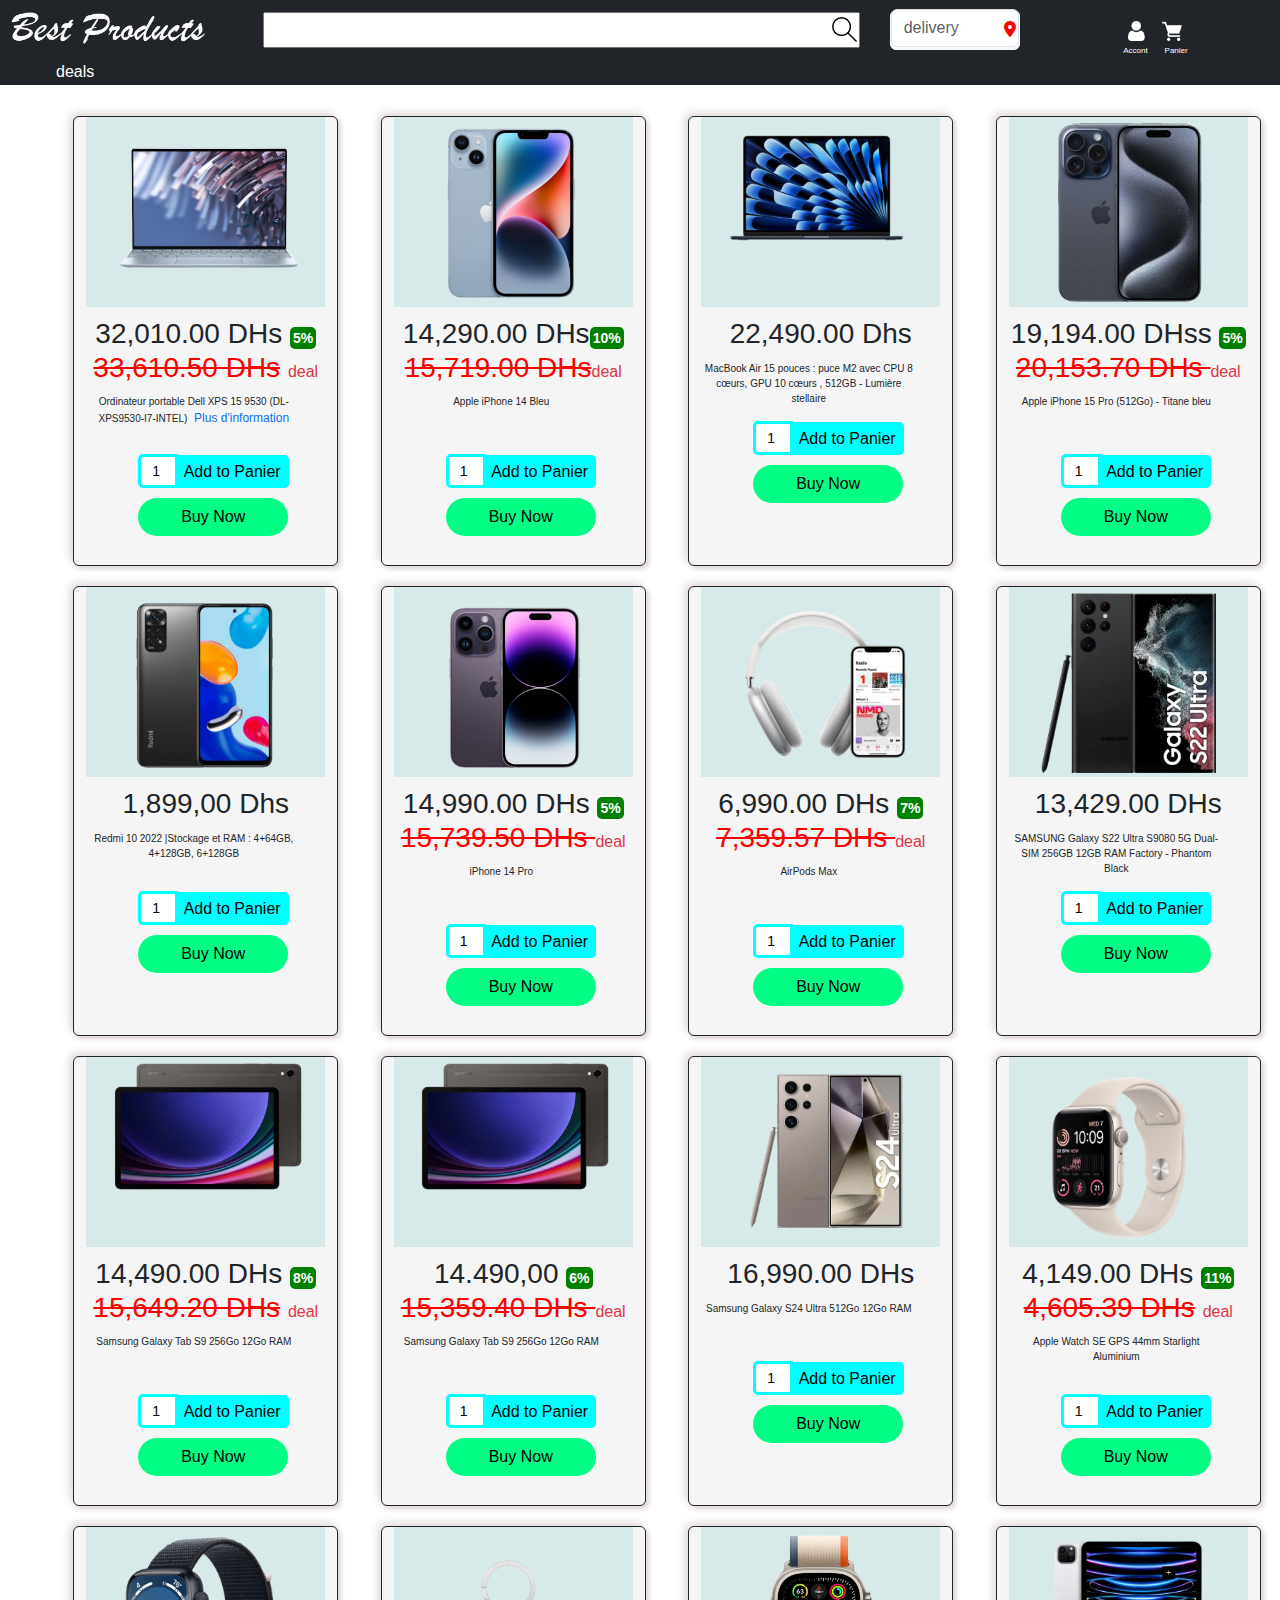
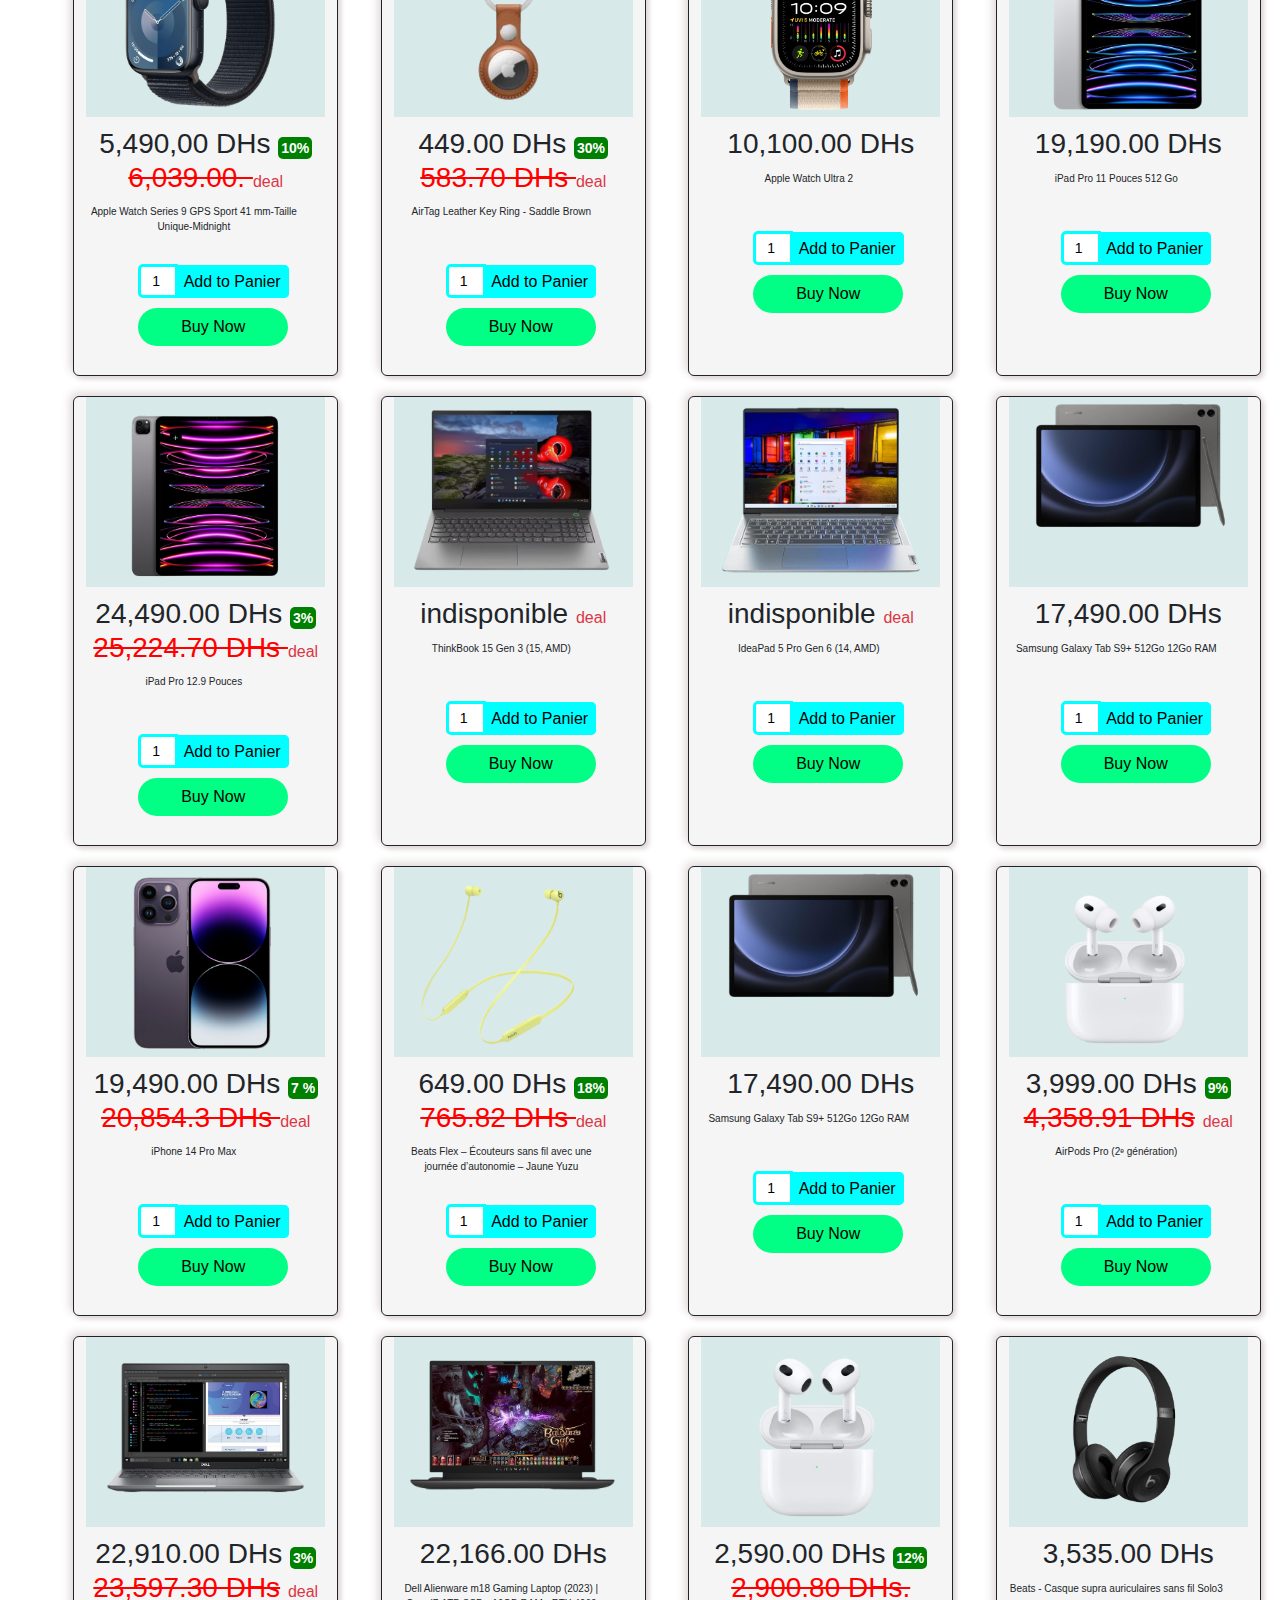
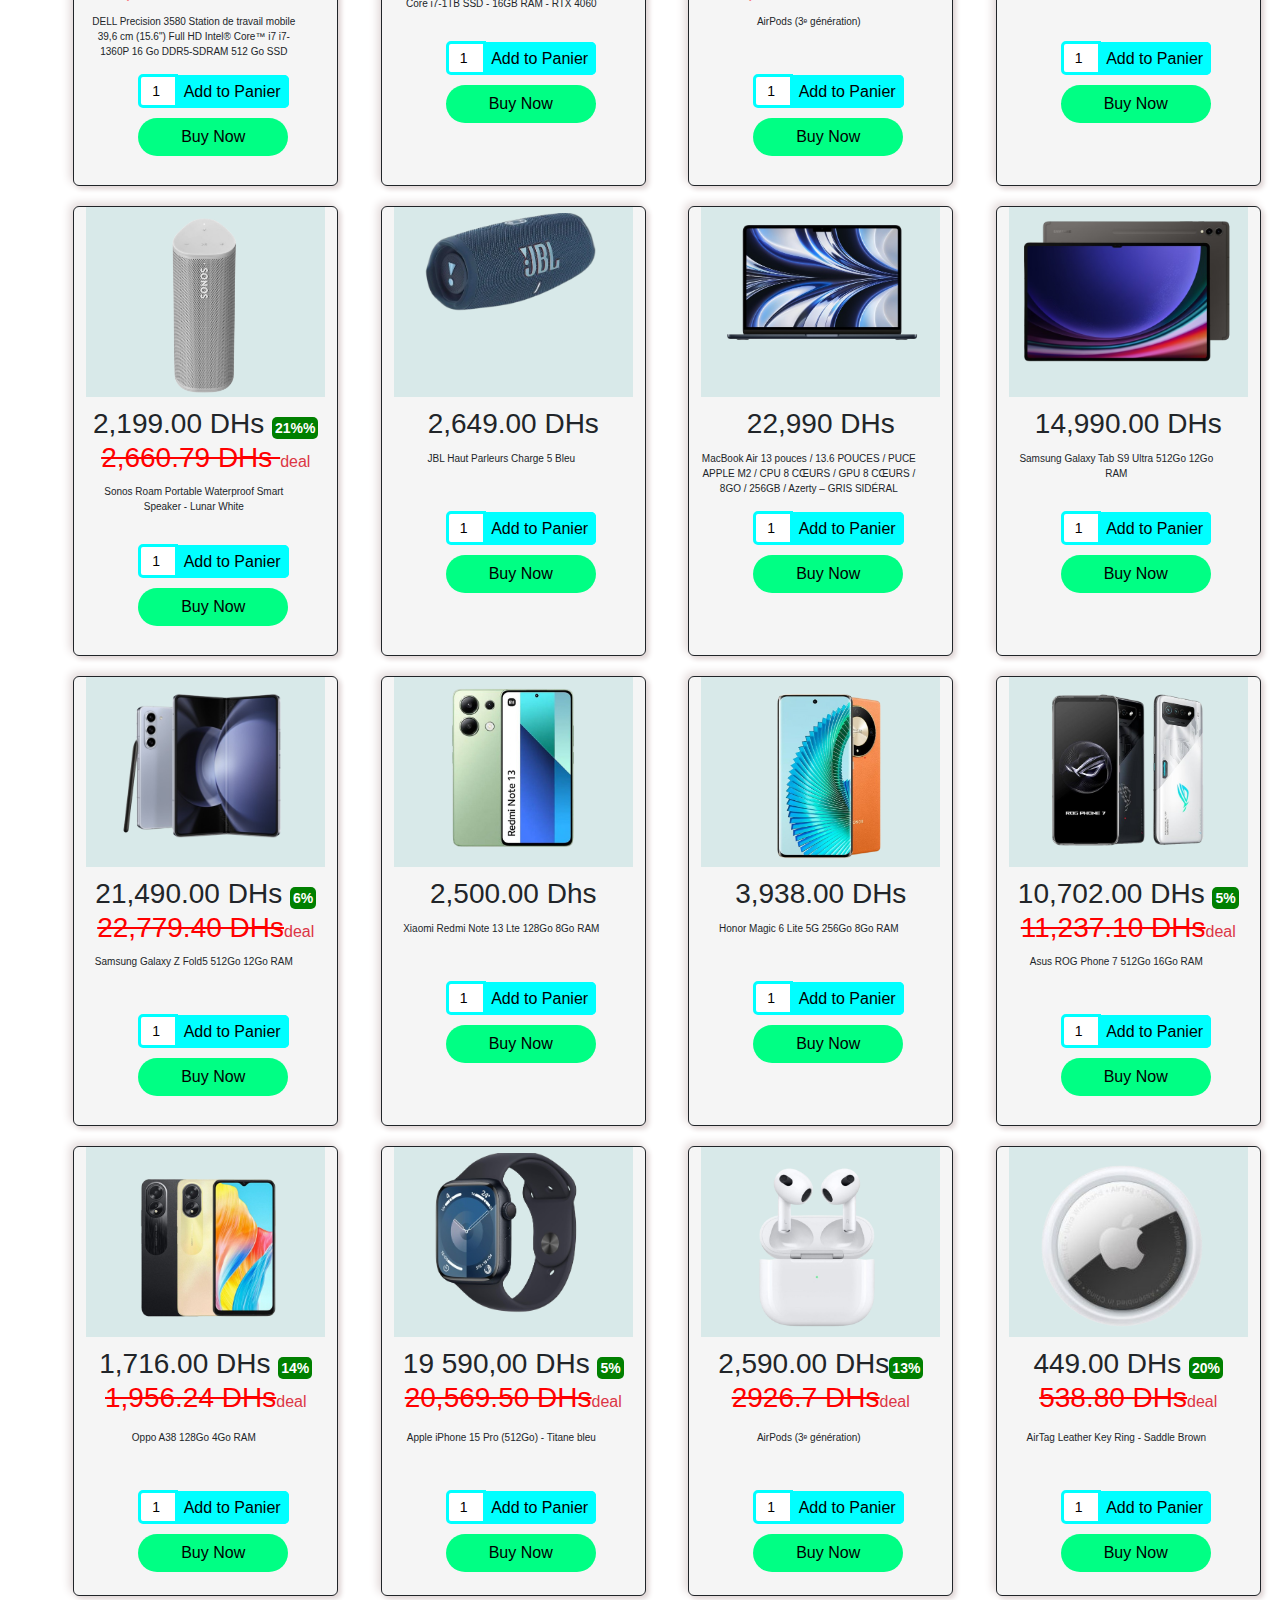
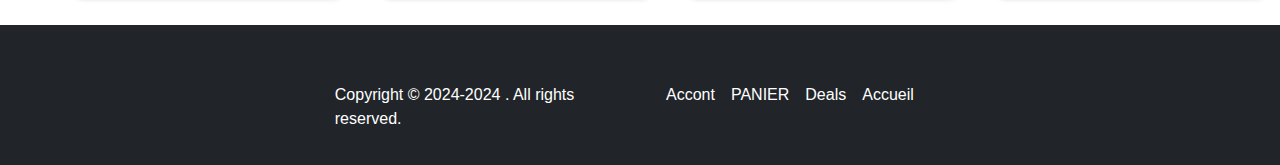
==== commit c1fc1c9a: "Update index.html" ====
--- a/index.html
+++ b/index.html
@@ -34,7 +34,7 @@
                     <img src="./logo.png" class="logo">
                 </a>
                 <div class="form-inpu">
-                    <input type="text" class="form res p-1" name="" id="">
+                    <input type="text" class="form res p-1 text-white" name="" id="">
                     <img src="./search.png " class="img-icone" alt="">
                 </div>
                 <div class="btn btn-light buttondeliver p-0">
@@ -128,7 +128,7 @@
                     </div>
                 </div>
                 <h3 class="h3001"> 14,290.00 DHs<span class="span001">10%</span> <span class="span002">15,719.00
-                        DHs</span></h3>
+                        DHs</span><a href="./Deals.html" class="text-danger link">deal</a></h3>
                 <p class="p001">Apple iPhone 14 Bleu</p>
                 <div class="div003">
 
@@ -192,7 +192,7 @@
                                 alt=""></a>
                     </div>
                 </div>
-                <h3 class="h3001"> 19,194.00 DHs <span class="span001"> 5%</span> <span class="span002"> </span> <a
+                <h3 class="h3001"> 19,194.00 DHss <span class="span001"> 5%</span> <span class="span002">20,153.70 DHs </span> <a
                         href="./Deals.html" class="text-danger link">deal</a></h3>
                 <p class="p001">
                     Apple iPhone 15 Pro (512Go) - Titane bleu
@@ -1418,4 +1418,4 @@
 
 
 
-<!-- <a href="mailto:bilalzouine9@gmail.com">coll me</a> -->+<!-- <a href="mailto:bilalzouine9@gmail.com">coll me</a> -->
--- a/css 1 de  site web .css
+++ b/css 1 de  site web .css
@@ -5,8 +5,12 @@
     font-family: Arial, Helvetica, sans-serif;
     list-style: none;
 }
-
-
+body{
+    zoom:1 !important;
+}
+.res{
+    color: #FFF !important;
+}
 
 
 
@@ -938,4 +942,4 @@
         margin: auto;
         transform: scale(1.2);
     }
-}+}
--- a/css 2 de  site web .css
+++ b/css 2 de  site web .css
@@ -274,10 +274,11 @@
 
 .span001 {
     padding: 3px;
-    background-color: rgb(4, 255, 0);
+    background-color: green;
     border-radius: 5px;
-    color: #fff;
+    color:#fff ;
     font-size: 14px;
+    font-weight: bold;
 }
 
 .h3001 {
@@ -426,6 +427,13 @@
     .logo12{
         width: 50% !important;
         margin: auto;
+    }
+
+    body{
+        zoom:1 !important;
+    }
+    .res{
+        color: #FFF !important;
     }
 }
 
@@ -480,7 +488,12 @@
     border-radius: 25px  ;
     display: block;
     width: 150px  ;
-    padding: 7px;
-
-
-}+    padding: 7px;}
+
+    
+body{
+        zoom:1 !important;
+    }
+    .res{
+        color: #FFF !important;
+    }
